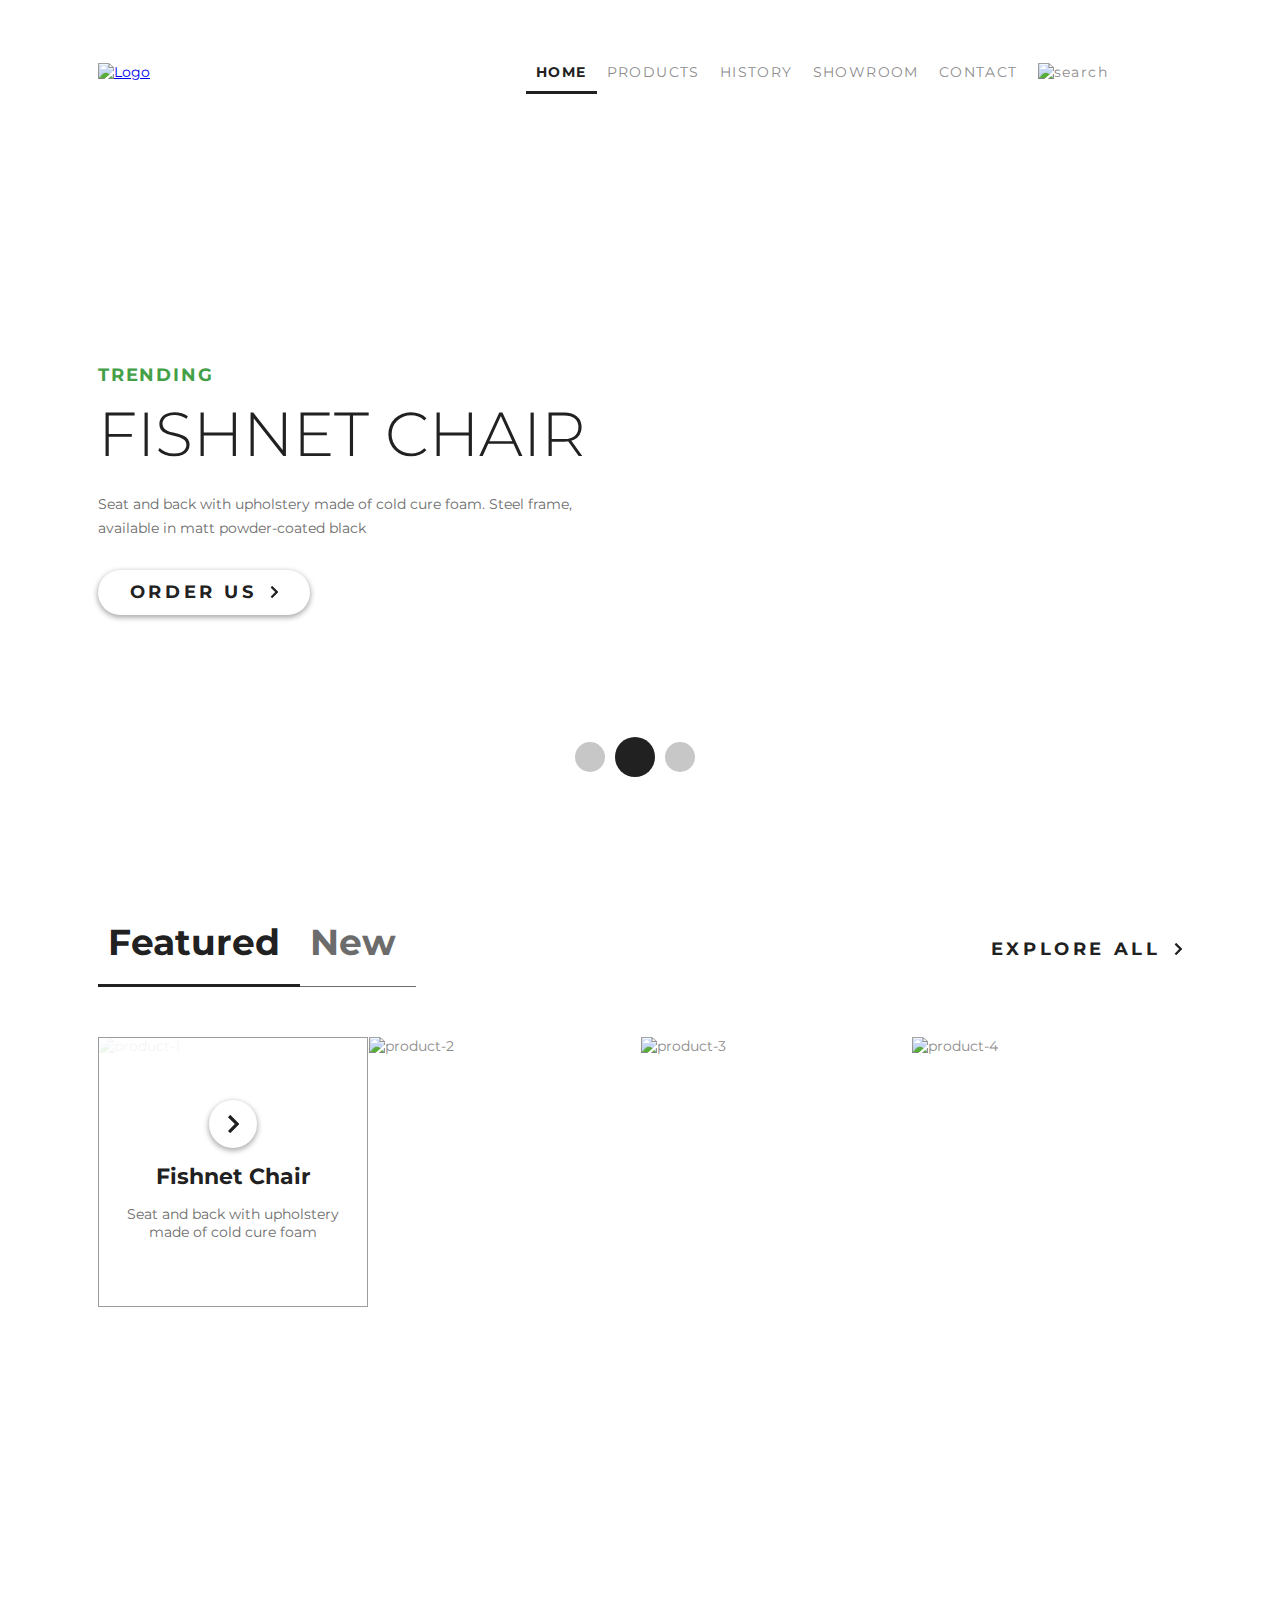
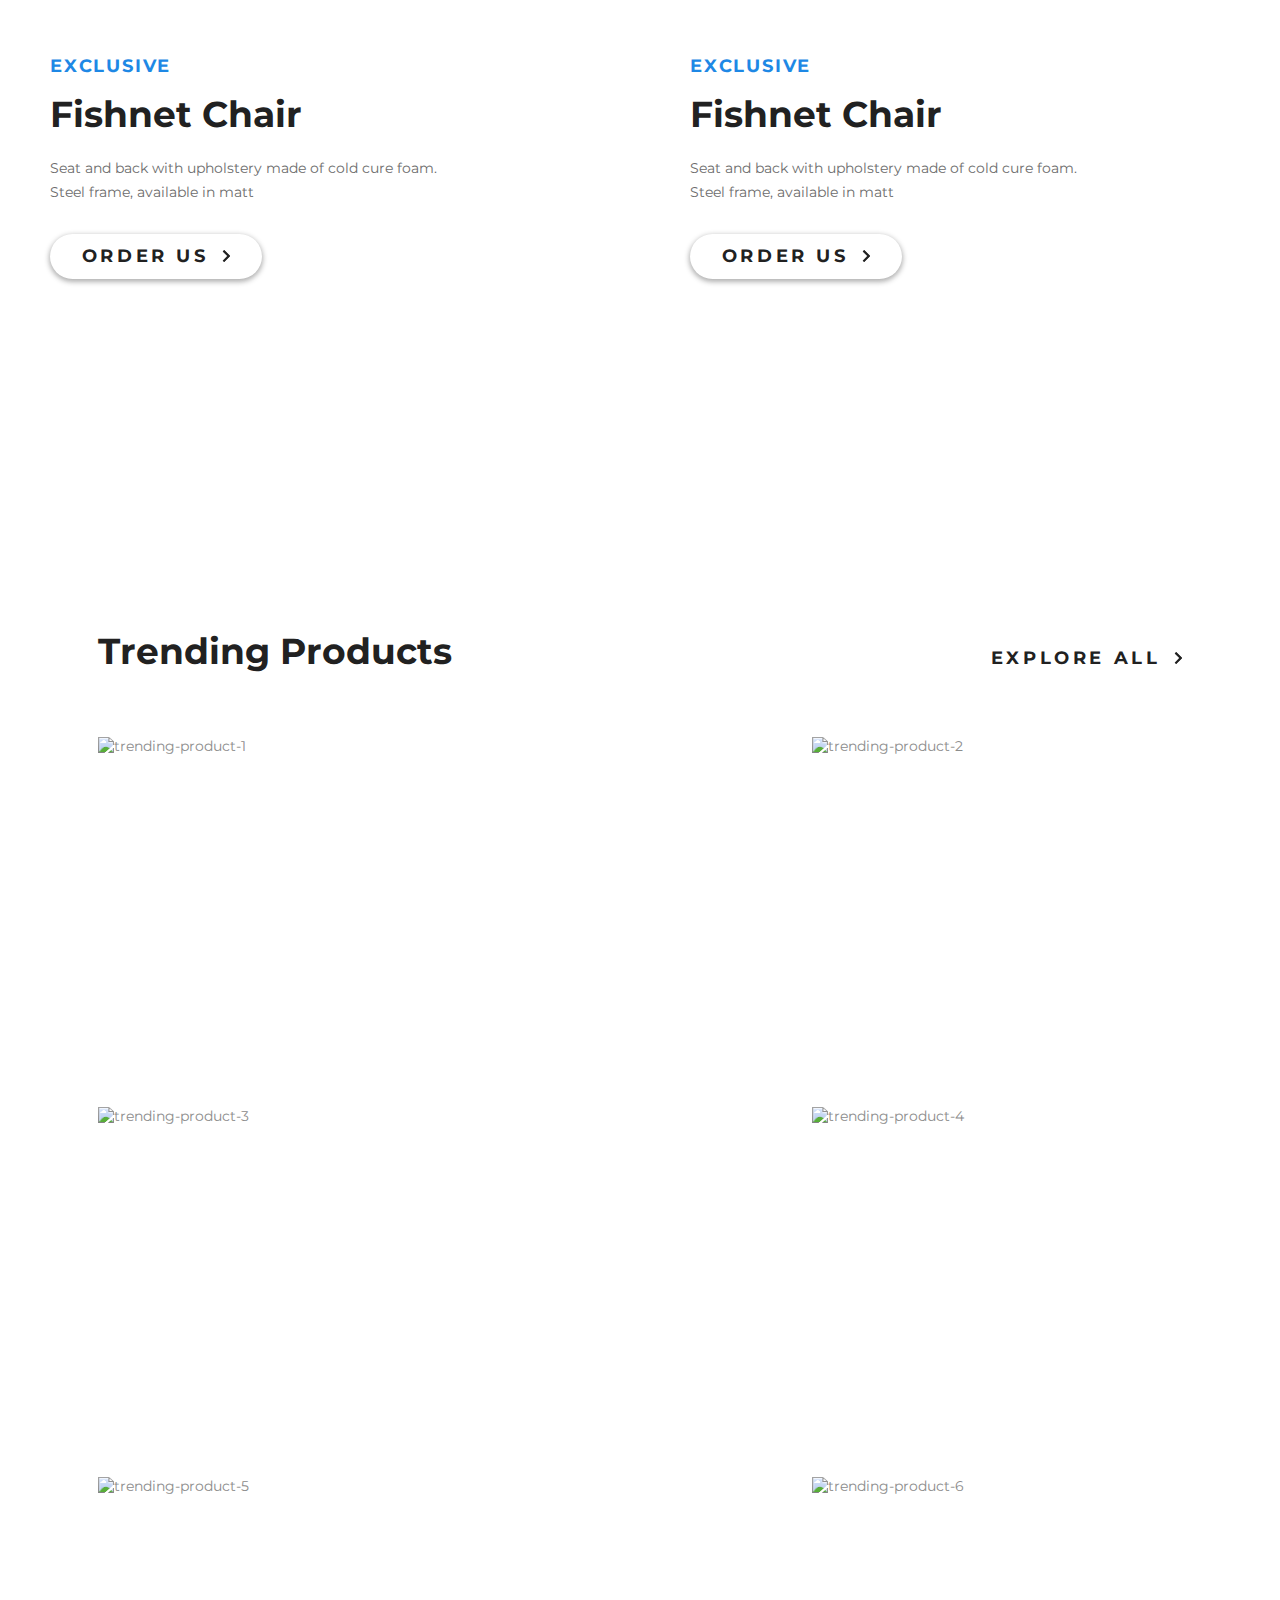
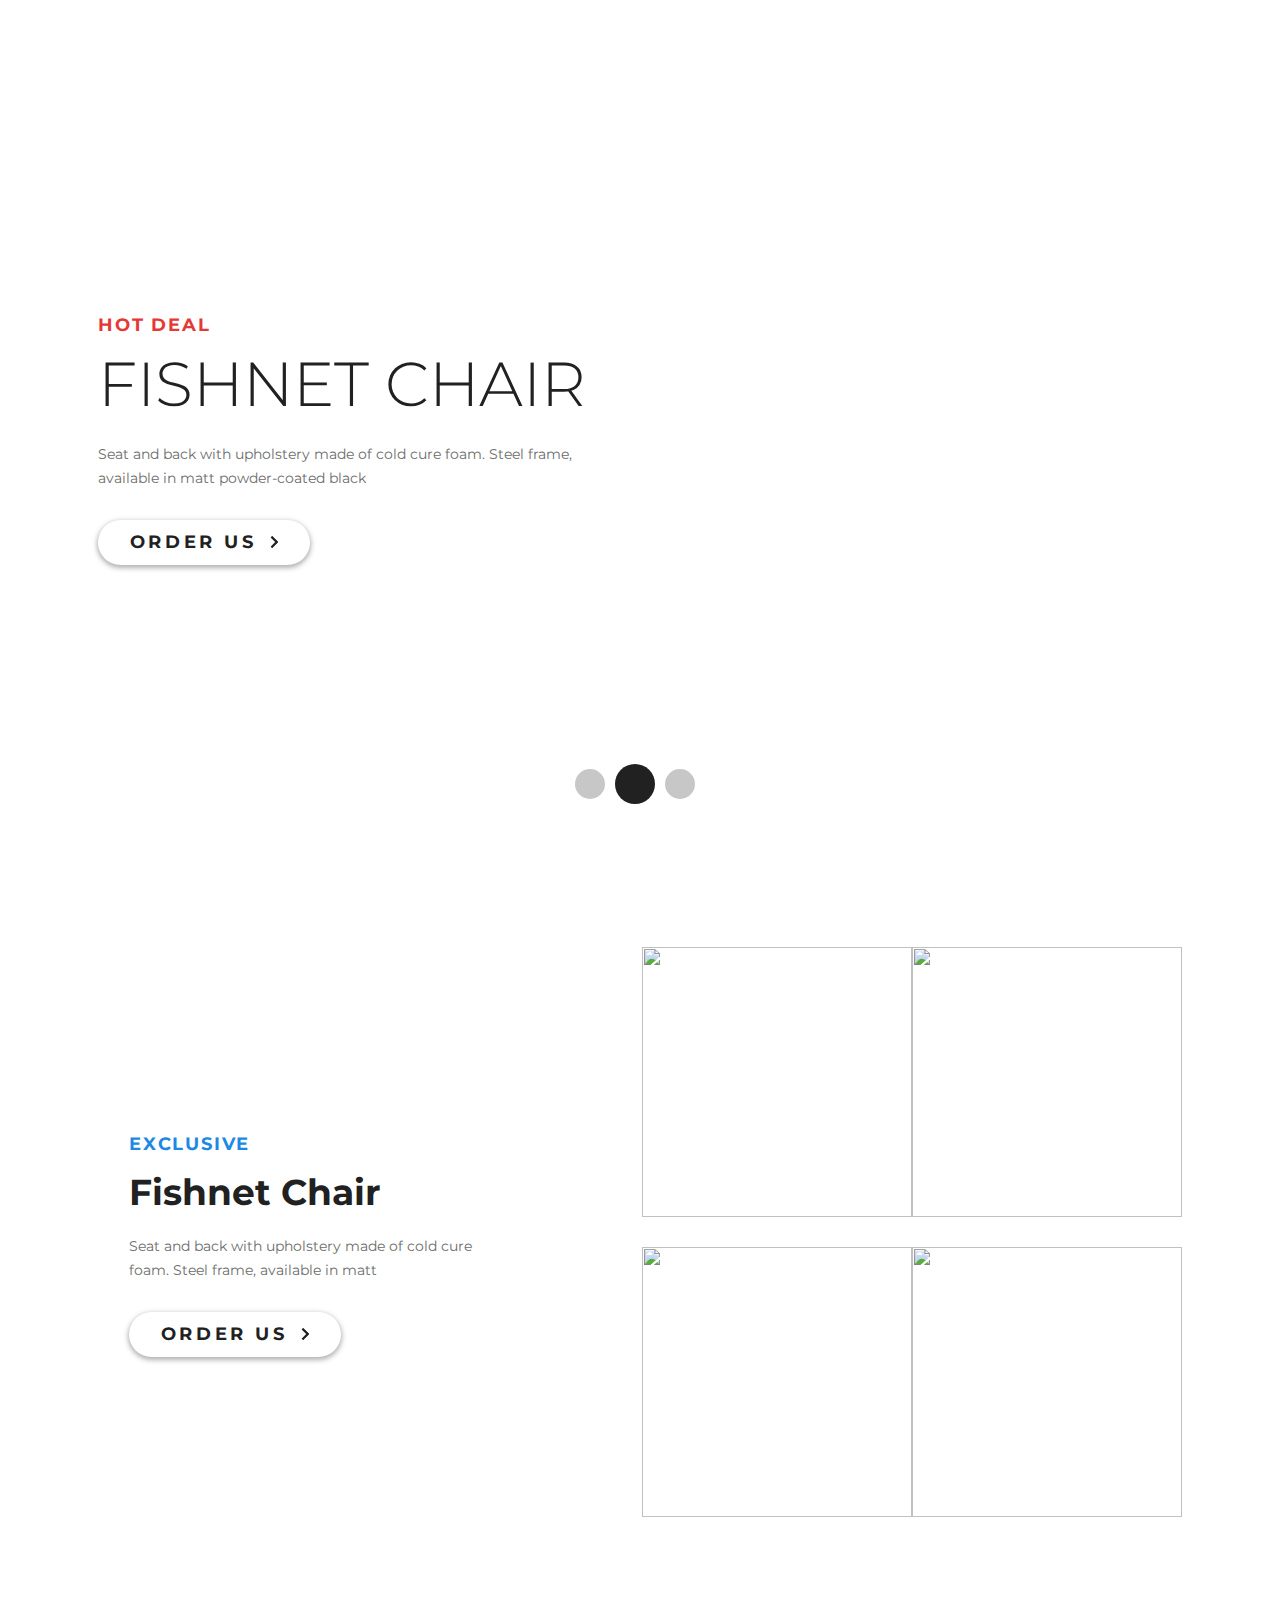
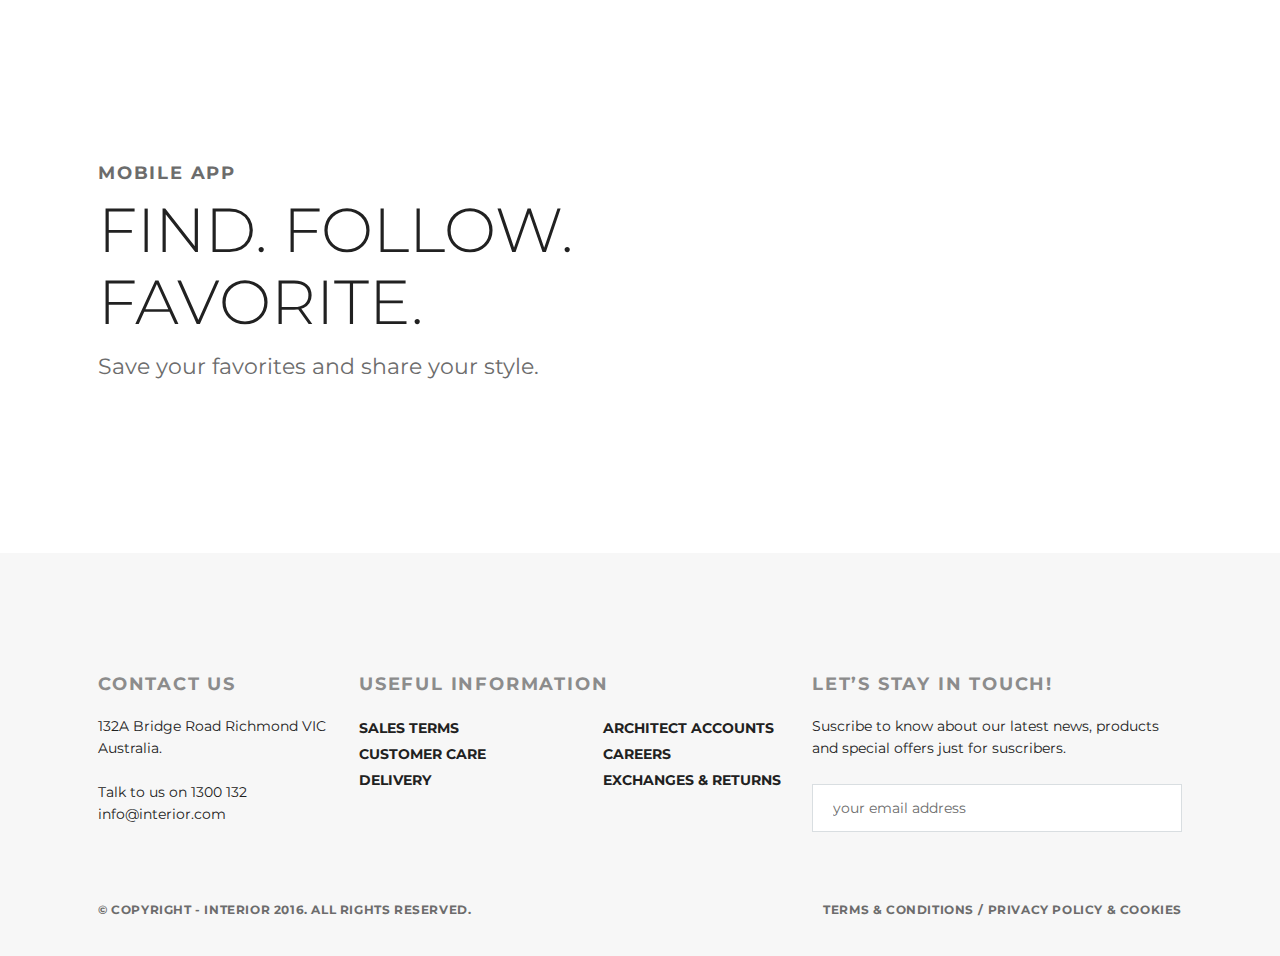
==== index.html @ c7d63d27 "Мелкие доработки" ====
<!DOCTYPE html>
<html lang="ru">
<head>
  <meta charset="UTF-8">
  <meta name="viewport" content="width=device-width, initial-scale=1.0">
  <meta http-equiv="X-UA-Compatible" content="ie=edge">
  <title>Interior — online store</title>
  <link href="https://fonts.googleapis.com/css?family=Montserrat:100,300,400,700&display=swap&subset=cyrillic" rel="stylesheet">
  <link rel="stylesheet" href="style.css">
</head>
<body>
   <div class="container">
     <div class="slider">
       <div class="header">
          <a href="/" class="header__logo-link">
            <img src="img/logo.svg" alt="Logo" class="header__logo">
          </a>
          <ul class="menu">
            <li class="menu__item"><a href="#" class="menu__link menu__link_active">HOME</a></li>
            <li class="menu__item"><a href="#" class="menu__link">PRODUCTS</a></li>
            <li class="menu__item"><a href="#" class="menu__link">HISTORY</a></li>
            <li class="menu__item"><a href="#" class="menu__link">SHOWROOM</a></li>
            <li class="menu__item"><a href="#" class="menu__link">CONTACT</a></li>
            <li class="menu__item"><a href="#" class="menu__link">
              <img src="img/search.svg" alt="search" class="menu__search">
            </a></li>  
          </ul>
       </div>

       <div class="slider-content">
        <p class="slider-content__text">TRENDING</p>
        <h1 class="slider-content__title">Fishnet Chair</h1>
        <p class="slider-content__description">Seat and back with upholstery made of cold cure foam. 
          Steel frame, available in matt powder-coated black</p>
        <a class="button">Order Us
          <svg xmlns="http://www.w3.org/2000/svg" width="8" height="12" viewBox="0 0 8 12" class="button__arrow">
            <g><g><path fill="#6c6c6c" d="M2.172 12.031l6-6-6-6-1.43 1.407L5.336 6.03.742 10.625z"/>
            <path fill="#212121" d="M2.172 12.031l6-6-6-6-1.43 1.407L5.336 6.03.742 10.625z"/></g></g>
          </svg>
        </a>
       </div>

       <ul class="pagination">
        <li class="pagination__item">
          <a href="#" class="pagination__link"></a></li><li class="pagination__item">
          <a href="#" class="pagination__link pagination__link_active"></a></li><li class="pagination__item">
          <a href="#" class="pagination__link"></a></li>
       </ul>
     </div>
   </div>

   <div class="container">
     <div class="featured">
      <div class="featured-links">
        <ul class="featured-links-tab">
          <li class="featured-links-tab__item featured-links-tab__item_active">Featured</li>
          <li class="featured-links-tab__item">New</li>
        </ul>
        <a href="#" class="explore-all">explore all
          <svg xmlns="http://www.w3.org/2000/svg" width="8" height="12" viewBox="0 0 8 12" class="button__arrow">
            <g><g><path fill="#6c6c6c" d="M2.172 12.031l6-6-6-6-1.43 1.407L5.336 6.03.742 10.625z"/>
            <path fill="#212121" d="M2.172 12.031l6-6-6-6-1.43 1.407L5.336 6.03.742 10.625z"/></g></g>
          </svg>
        </a>
      </div>
      <div class="featured-products">
        <div class="featured-product">
          <img src="img/featured/product-1.jpg" alt="product-1" class="featured-product__img">
          <div class="featured-product-info featured-product-info_active">
            <a href="#" class="featured-product__link">
              <svg xmlns="http://www.w3.org/2000/svg" width="12" height="20" viewBox="0 0 8 12" class="featured-product__arrow">
                <g><g><path fill="#6c6c6c" d="M2.172 12.031l6-6-6-6-1.43 1.407L5.336 6.03.742 10.625z"/>
                <path fill="#212121" d="M2.172 12.031l6-6-6-6-1.43 1.407L5.336 6.03.742 10.625z"/></g></g>
              </svg>
            </a>
            <p class="featured-product__title">Fishnet Chair</p>
            <p class="featured-product__description">Seat and back with upholstery made of cold cure foam</p>
          </div>
        </div>
        <div class="featured-product">
          <img src="img/featured/product-2.jpg" alt="product-2" class="featured-product__img">
          <div class="featured-product-info">
            <a href="#" class="featured-product__link">
              <svg xmlns="http://www.w3.org/2000/svg" width="12" height="20" viewBox="0 0 8 12" class="featured-product__arrow">
                <g><g><path fill="#6c6c6c" d="M2.172 12.031l6-6-6-6-1.43 1.407L5.336 6.03.742 10.625z"/>
                <path fill="#212121" d="M2.172 12.031l6-6-6-6-1.43 1.407L5.336 6.03.742 10.625z"/></g></g>
              </svg>
            </a>
            <p class="featured-product__title">Fishnet Chair</p>
            <p class="featured-product__description">Seat and back with upholstery made of cold cure foam</p>
          </div>
        </div>
        <div class="featured-product">
          <img src="img/featured/product-3.jpg" alt="product-3" class="featured-product__img">
          <div class="featured-product-info">
            <a href="#" class="featured-product__link">
              <svg xmlns="http://www.w3.org/2000/svg" width="12" height="20" viewBox="0 0 8 12" class="featured-product__arrow">
                <g><g><path fill="#6c6c6c" d="M2.172 12.031l6-6-6-6-1.43 1.407L5.336 6.03.742 10.625z"/>
                <path fill="#212121" d="M2.172 12.031l6-6-6-6-1.43 1.407L5.336 6.03.742 10.625z"/></g></g>
              </svg>
            </a>
            <p class="featured-product__title">Fishnet Chair</p>
            <p class="featured-product__description">Seat and back with upholstery made of cold cure foam</p>
          </div>
        </div>
        <div class="featured-product">
          <img src="img/featured/product-4.jpg" alt="product-4" class="featured-product__img">
          <div class="featured-product-info">
            <a href="#" class="featured-product__link">
              <svg xmlns="http://www.w3.org/2000/svg" width="12" height="20" viewBox="0 0 8 12" class="featured-product__arrow">
                <g><g><path fill="#6c6c6c" d="M2.172 12.031l6-6-6-6-1.43 1.407L5.336 6.03.742 10.625z"/>
                <path fill="#212121" d="M2.172 12.031l6-6-6-6-1.43 1.407L5.336 6.03.742 10.625z"/></g></g>
              </svg>
            </a>
            <p class="featured-product__title">Fishnet Chair</p>
            <p class="featured-product__description">Seat and back with upholstery made of cold cure foam</p>
          </div>
        </div>
      </div>
     </div>
   </div>

   <div class="container">
     <div class="exclusive-two">
       <div class="exclusive">
        <p class="exclusive__text">exclusive</p>
        <p class="exclusive__title">Fishnet Chair</p>
        <p class="exclusive__description">
          Seat and back with upholstery made of cold cure foam. 
          Steel frame, available in matt
        </p>
        <a class="button">Order Us
          <svg xmlns="http://www.w3.org/2000/svg" width="8" height="12" viewBox="0 0 8 12" class="button__arrow">
            <g><g><path fill="#6c6c6c" d="M2.172 12.031l6-6-6-6-1.43 1.407L5.336 6.03.742 10.625z"/>
            <path fill="#212121" d="M2.172 12.031l6-6-6-6-1.43 1.407L5.336 6.03.742 10.625z"/></g></g>
          </svg>
        </a>
       </div>
       <div class="exclusive exclusive-2">
        <p class="exclusive__text">exclusive</p>
        <p class="exclusive__title">Fishnet Chair</p>
        <p class="exclusive__description">
          Seat and back with upholstery made of cold cure foam. 
          Steel frame, available in matt
        </p>
        <a class="button">Order Us
          <svg xmlns="http://www.w3.org/2000/svg" width="8" height="12" viewBox="0 0 8 12" class="button__arrow">
            <g><g><path fill="#6c6c6c" d="M2.172 12.031l6-6-6-6-1.43 1.407L5.336 6.03.742 10.625z"/>
            <path fill="#212121" d="M2.172 12.031l6-6-6-6-1.43 1.407L5.336 6.03.742 10.625z"/></g></g>
          </svg>
        </a>
       </div>
     </div>
   </div>

   <div class="container">
     <div class="trending">
      <div class="featured-links trending-links">
        <p class="trending-links__title">Trending Products</p>
        <a href="#" class="explore-all">explore all
          <svg xmlns="http://www.w3.org/2000/svg" width="8" height="12" viewBox="0 0 8 12" class="button__arrow">
            <g><g><path fill="#6c6c6c" d="M2.172 12.031l6-6-6-6-1.43 1.407L5.336 6.03.742 10.625z"/>
            <path fill="#212121" d="M2.172 12.031l6-6-6-6-1.43 1.407L5.336 6.03.742 10.625z"/></g></g>
          </svg>
        </a>
      </div>
      <div class="trending-images">
        <img src="img/trending/product-1.jpg" alt="trending-product-1" class="trending__img">
        <img src="img/trending/product-2.jpg" alt="trending-product-2" class="trending__img">
        <img src="img/trending/product-3.jpg" alt="trending-product-3" class="trending__img">
        <img src="img/trending/product-4.jpg" alt="trending-product-4" class="trending__img">
        <img src="img/trending/product-5.jpg" alt="trending-product-5" class="trending__img">
        <img src="img/trending/product-6.jpg" alt="trending-product-6" class="trending__img">
      </div>
     </div>
   </div>

   <div class="container">
    <div class="slider slider-hot-deal">
      <div class="slider-content">
       <p class="slider-content__text slider-content__text_red">HOT DEAL</p>
       <h1 class="slider-content__title">Fishnet Chair</h1>
       <p class="slider-content__description">Seat and back with upholstery made of cold cure foam. 
         Steel frame, available in matt powder-coated black</p>
       <a class="button">Order Us
         <svg xmlns="http://www.w3.org/2000/svg" width="8" height="12" viewBox="0 0 8 12" class="button__arrow">
           <g><g><path fill="#6c6c6c" d="M2.172 12.031l6-6-6-6-1.43 1.407L5.336 6.03.742 10.625z"/>
           <path fill="#212121" d="M2.172 12.031l6-6-6-6-1.43 1.407L5.336 6.03.742 10.625z"/></g></g>
         </svg>
       </a>
      </div>

      <ul class="pagination">
       <li class="pagination__item">
         <a href="#" class="pagination__link"></a></li><li class="pagination__item">
         <a href="#" class="pagination__link pagination__link_active"></a></li><li class="pagination__item">
         <a href="#" class="pagination__link"></a></li>
      </ul>
    </div>
  </div>

  <div class="container">
    <div class="exclusive-block">
      <div class="exclusive exclusive_bg-img">
        <p class="exclusive__text">exclusive</p>
        <p class="exclusive__title">Fishnet Chair</p>
        <p class="exclusive__description exclusive-block__description">
          Seat and back with upholstery made of cold cure foam. 
          Steel frame, available in matt
        </p>
        <a class="button">Order Us
          <svg xmlns="http://www.w3.org/2000/svg" width="8" height="12" viewBox="0 0 8 12" class="button__arrow">
            <g><g><path fill="#6c6c6c" d="M2.172 12.031l6-6-6-6-1.43 1.407L5.336 6.03.742 10.625z"/>
            <path fill="#212121" d="M2.172 12.031l6-6-6-6-1.43 1.407L5.336 6.03.742 10.625z"/></g></g>
          </svg>
        </a>
       </div>

       <div class="exclusive-images">
         <img src="img/exclusive/product-2-sm.jpg" alt="" class="exclusive-images__img">
         <img src="img/exclusive/product-3-sm.jpg" alt="" class="exclusive-images__img">
         <img src="img/exclusive/product-4-sm.jpg" alt="" class="exclusive-images__img">
         <img src="img/exclusive/product-5-sm.jpg" alt="" class="exclusive-images__img">
       </div>
    </div>
  </div>

  <div class="container">
    <div class="mobail-app">
      <p class="mobail-app__text">mobile app</p>
      <p class="mobail-app__title">Find. Follow. Favorite.</p>
      <p class="mobail-app__description">Save your favorites and share your style.</p>
      <div class="mobail-app-images">
        <a href="" class="mobail-app__link">
          <img src="img/app-store.png" alt="" class="mobail-app-images__img">
        </a>
        <a href="" class="mobail-app__link">
          <img src="img/google-play.png" alt="" class="mobail-app-images__img">
        </a>
      </div>
    </div>
  </div>

  <div class="container">
    <footer class="footer">
      <div class="footer-contact">
        <p class="footer__title">Contact Us</p>
        <p class="footer__text">
          132A Bridge Road Richmond VIC Australia.<br><br>
          Talk to us on 1300 132 info@interior.com
        </p>
      </div>
      <div class="footer-info">
        <p class="footer__title">Useful Information</p>
        <div class="footer-links">
          <ul class="footer-links-list">
            <li class="footer-links__item">
              <a href="#" class="footer-links_link">Sales terms</a>
            </li>
            <li class="footer-links__item">
              <a href="#" class="footer-links_link">Customer care</a>
            </li>
            <li class="footer-links__item">
              <a href="#" class="footer-links_link">Delivery</a>
            </li>
          </ul>
          <ul class="footer-links-list">
            <li class="footer-links__item">
              <a href="#" class="footer-links_link">Architect accounts</a>
            </li>
            <li class="footer-links__item">
              <a href="#" class="footer-links_link">Careers</a>
            </li>
            <li class="footer-links__item">
              <a href="#" class="footer-links_link">Exchanges & returns</a>
            </li>
          </ul>
        </div>
      </div>
      <div class="footer-subscribe">
        <p class="footer__title">Let’s Stay in Touch!</p>
        <p class="footer__text footer-subscribe__text">
          Suscribe to know about our latest news, products and special offers just for suscribers.
        </p>
        <label for="email" class="footer-email">
          <input type="email" name="email" id="email" placeholder="your email address" class="footer-email__input">
          <button aria-label="Подписаться на рассылку" class="footer-email__btn"></button>
        </label>
      </div>
      <div class="footer-copyright">
        <p class="footer-copyright__text">© Copyright - INTERIOR 2016. All Rights Reserved.</p>
        <ul class="footer-copyright-list">
          <li class="footer-copyright__item">
            <a href="#" class="footer-copyright__link footer-copyright__link-fb"></a>
          </li><li class="footer-copyright__item">
            <a href="#" class="footer-copyright__link footer-copyright__link-tw"></a>
          </li><li class="footer-copyright__item">
            <a href="#" class="footer-copyright__link footer-copyright__link-gp"></a>
          </li><li class="footer-copyright__item">
            <a href="#" class="footer-copyright__link footer-copyright__link-pt"></a>
          </li>
        </ul>
        <ul class="footer-copyright-text-links">
          <li class="footer-copyright-text-links__item">
            <a href="" class="footer-copyright-text-links__link">Terms & Conditions</a>
          </li>
          <li class="footer-copyright-text-links__item">
            <a href="" class="footer-copyright-text-links__link">Privacy policy & Cookies</a>
          </li> 
        </ul>
      </div>
    </footer>
  </div>

</body>
</html>
---- style.css ----
* {
  margin: 0;
  padding: 0;
  box-sizing: border-box;
}

body {
  font-family: Montserrat, sans-serif;
  font-size: 14px;
  color: #8c8c8c;
}

.container {
  max-width: 1366px;
  margin: 0 auto;
}

.slider {
  position: relative;
  height: 800px;
  padding: 63px 162px 19px 98px;
  background: url('img/slider-img.jpg') no-repeat;
}

.header {
  display: flex;
  justify-content: space-between;
  margin-bottom: 283px;
}

.menu {
  display: flex;
  list-style-type: none;
}

.menu__link {
  text-decoration: none;
  color: #8c8c8c;
  padding: 10px;
  letter-spacing: 1.4px;
}

.menu__link:hover {
  color: #212121;
}

.menu__link_active {
  color: #212121;
  font-weight: 700;
  border-bottom: 3px solid #212121;
}

.slider-content__text {
  font-size: 18px;
  color: #43a047;
  font-weight: 700;
  letter-spacing: 1.8px;
  margin-bottom: 10px;
}

.slider-content__title {
  font-size: 62px;
  text-transform: uppercase;
  font-weight: 300;
  color: #212121;
  margin-bottom: 20px;
}

.slider-content__description {
  color: #6c6c6c;
  max-width: 485px;
  margin-bottom: 30px;
  line-height: 24px;
}

.button {
  width: 212px;
  height: 45px;
  display: inline-block;
  background-color: #fff;
  box-shadow: 0 2px 5px 1px rgba(33, 33, 33, 0.35);
  border-radius: 23px;
  font-size: 18px;
  font-weight: 700;
  color: #212121;
  text-transform: uppercase;
  letter-spacing: 3.6px;
  line-height: 45px;
  text-align: center;
}

.button:hover {
  cursor: pointer;
  box-shadow: 0 0 5px 1px rgba(33, 33, 33, 0.35);
}

.button__arrow {
  padding-left: 5px;
  box-sizing: content-box;
}

.pagination {
  position: absolute;
  bottom: 19px;
  left: 0;
  text-align: center;
  width: 100%;
  list-style-type: none;
}

.pagination__item {
  display: inline-block;
  margin-right: 10px;
}

.pagination__link {
  width: 30px;
  height: 30px;
  border-radius: 50%;
  background-color: #c7c7c7;
  margin-bottom: 5px;
  display: inline-block;
}

.pagination__link:hover {
  background-color: #212121; 
}

.pagination__link_active {
  width: 40px;
  height: 40px;
  background-color: #212121;
  margin-bottom: 0;
}

.featured {
  padding: 120px 98px;
}

.featured-links {
  display: flex;
  justify-content: space-between;
  align-items: baseline;
  margin-bottom: 50px;
}

.featured-links-tab {
  list-style-type: none;
  display: flex;
}

.featured-links-tab__item {
  font-size: 36px;
  color: #6c6c6c;
  font-weight: 700;
  border-bottom: 1px solid #6c6c6c;
  padding: 0 20px 20px 10px;
}

.featured-links-tab__item:hover {
  cursor: pointer;
}

.featured-links-tab__item_active {
  color: #212121;
  border-bottom: 3px solid #212121;
}

.explore-all {
  text-decoration: none;
  font-size: 18px;
  font-weight: 700;
  text-transform: uppercase;
  color: #212121;
  letter-spacing: 3.6px;
}

.featured-products {
  display: flex;
  justify-content: space-between;
}

.featured-product {
  width: 270px;
  height: 270px;
  position: relative;
}

.featured-product-info {
  position: absolute;
  top: 0;
  left: 0;
  display: none;
  width: 100%;
  height: 100%;
  background-color: rgba(255, 255, 255, 0.9);
  border: 1px solid #9c9c9c;
  text-align: center;
  padding: 62px 25px 0;
}

.featured-product-info_active {
  display: block;
}

.featured-product:hover .featured-product-info {
  display: block;
}

.featured-product__link {
  width: 48px;
  height: 48px;
  background-color: #fff;
  border-radius: 50%;
  box-shadow: 0 2px 5px 1px rgba(33, 33, 33, 0.35);
  display: flex;
  justify-content: center;
  align-items: center;
  margin: 0 auto 15px;
}

.featured-product__title {
  font-size: 22px;
  color: #212121;
  font-weight: 700;
  margin-bottom: 15px;
}

.featured-product__description {
  color: #6c6c6c;
}

.exclusive-two {
  display: flex;
}

.exclusive {
  width: 50%;
  height: 683px;
  padding: 228px 0 0 50px;
  background: url('img/exclusive-two/promo-img1.jpg');
}

.exclusive-2 {
  background: url('img/exclusive-two/promo-img.jpg');
}

.exclusive__text {
  font-size: 18px;
  font-weight: 700;
  color: #1e88e5;
  text-transform: uppercase;
  letter-spacing: 1.8px;
  margin-bottom: 15px;
}

.exclusive__title {
  font-size: 36px;
  font-weight: 700;
  color: #212121;
  margin-bottom: 20px;
}

.exclusive__description {
  color: #6c6c6c;
  line-height: 24px;
  width: 392px;
  margin-bottom: 30px;
}

.trending {
  padding: 119px 98px 120px;
}

.trending-links {
  margin-bottom: 64px;
}

.trending-links__title {
  font-size: 36px;
  font-weight: 700;
  color: #212121;
}

.trending-images {
  display: flex;
  flex-wrap: wrap;
  justify-content: space-between;
  align-content: space-between;
  height: 770px;
}

.trending__img {
  width: 370px;
  height: 370px;
}

.slider-hot-deal {
  background: url('img/slider-hot-deal.jpg') no-repeat;
  padding-top: 287px; 
}

.slider-content__text_red {
  color: #e53935;
}

.exclusive-block {
  display: flex;
  justify-content: space-between;
  padding: 120px 98px;
}

.exclusive-block__description {
  width: 350px;
}

.exclusive_bg-img {
  width: 570px;
  height: 570px;
  padding: 186px 31px 0;
  background: url('img/exclusive/product-1-lg.jpg') no-repeat;
}

.exclusive-images {
  width: 570px;
  display: flex;
  flex-wrap: wrap;
  justify-content: space-between;
  align-content: space-between;
}

.exclusive-images__img {
  width: 270px;
  height: 270px;
}

.mobail-app {
  height: 516px;
  padding: 125px 98px 120px;
  background: url('img/back-img.jpg') no-repeat;
}

.mobail-app__text {
  font-size: 18px;
  font-weight: 700;
  text-transform: uppercase;
  letter-spacing: 1.8px;
  color: #6c6c6c;
  margin-bottom: 10px;
}

.mobail-app__title {
  width: 480px;
  font-size: 62px;
  font-weight: 300;
  color: #212121;
  text-transform: uppercase;
  line-height: 72px;
  margin-bottom: 15px;
}

.mobail-app__description {
  font-size: 22px;
  color: #6c6c6c;
  margin-bottom: 30px;
}

.mobail-app-images {
  width: 280px;
  display: flex;
  justify-content: space-between;
}

.footer {
  display: flex;
  flex-wrap: wrap;
  justify-content: space-between;
  padding: 120px 98px 30px;
  background-color: #f7f7f7;
}

.footer__title {
  font-size: 18px;
  font-weight: 700;
  text-transform: uppercase;
  letter-spacing: 1.8px;
  margin-bottom: 20px;
}

.footer__text {
  width: 230px;
  color: #212121;
  line-height: 22px;
}

.footer-info {
  width: 422px;
}

.footer-links {
  display: flex;
  justify-content: space-between;
}

.footer-links-list {
  list-style-type: none;
}

.footer-links_link {
  text-decoration: none;
  font-weight: 700;
  color: #212121;
  line-height: 26px;
  text-transform: uppercase;
}

.footer-subscribe {
  width: 370px;
}

.footer-subscribe__text {
  width: 100%;
  margin-bottom: 25px;
}

.footer-email {
  position: relative;
  display: block;
}

.footer-email__input {
  width: 100%;
  height: 48px;
  padding-left: 20px;
  border: 1px solid #d9dee1;
  background-color: #ffffff;
}

.footer-email__input, 
.footer-email__input::placeholder {
  font-family: Montserrat, sans-serif;
  font-size: 14px;
  color: #6c6c6c;
}

.footer-email__btn {
  position: absolute;
  top: 2px;
  right: 2px;
  background: url('img/email-icon.png') #ffffff center center no-repeat;
  width: 44px;
  height: 44px;
  background-size: 21px 17px;
  border: none;
}

.footer-email__btn:hover {
  cursor: pointer;
}

.footer-copyright {
  display: flex;
  justify-content: space-between;
  align-items: center;
  width: 100%;
  margin-top: 60px;
}

.footer-copyright__text {
  font-size: 12px;
  font-weight: 700;
  text-transform: uppercase;
  letter-spacing: 0.6px;
  color: #6c6c6c;
}

.footer-copyright-list,
.footer-copyright-text-links {
  list-style-type: none;
}

.footer-copyright__item {
  display: inline-block;
  margin-right: 5px;
}

.footer-copyright__link {
  width: 30px;
  height: 30px;
  display: inline-block;
}

.footer-copyright__link-fb {
  background: url('img/social-links.png') left center no-repeat;
}

.footer-copyright__link-tw {
  background: url('img/social-links.png') -34px center no-repeat;
}

.footer-copyright__link-gp {
  background: url('img/social-links.png') -67px center no-repeat;
}

.footer-copyright__link-pt {
  background: url('img/social-links.png') -101px center no-repeat;
}

.footer-copyright-text-links__item {
  display: inline-block;
}

.footer-copyright-text-links__item:nth-child(n+2):before {
  content: '/';
}

.footer-copyright-text-links__link,
.footer-copyright-text-links__item:nth-child(n+2):before {
  text-decoration: none;
  font-size: 12px;
  font-weight: 700;
  text-transform: uppercase;
  letter-spacing: 0.6px;
  color: #6c6c6c;
}
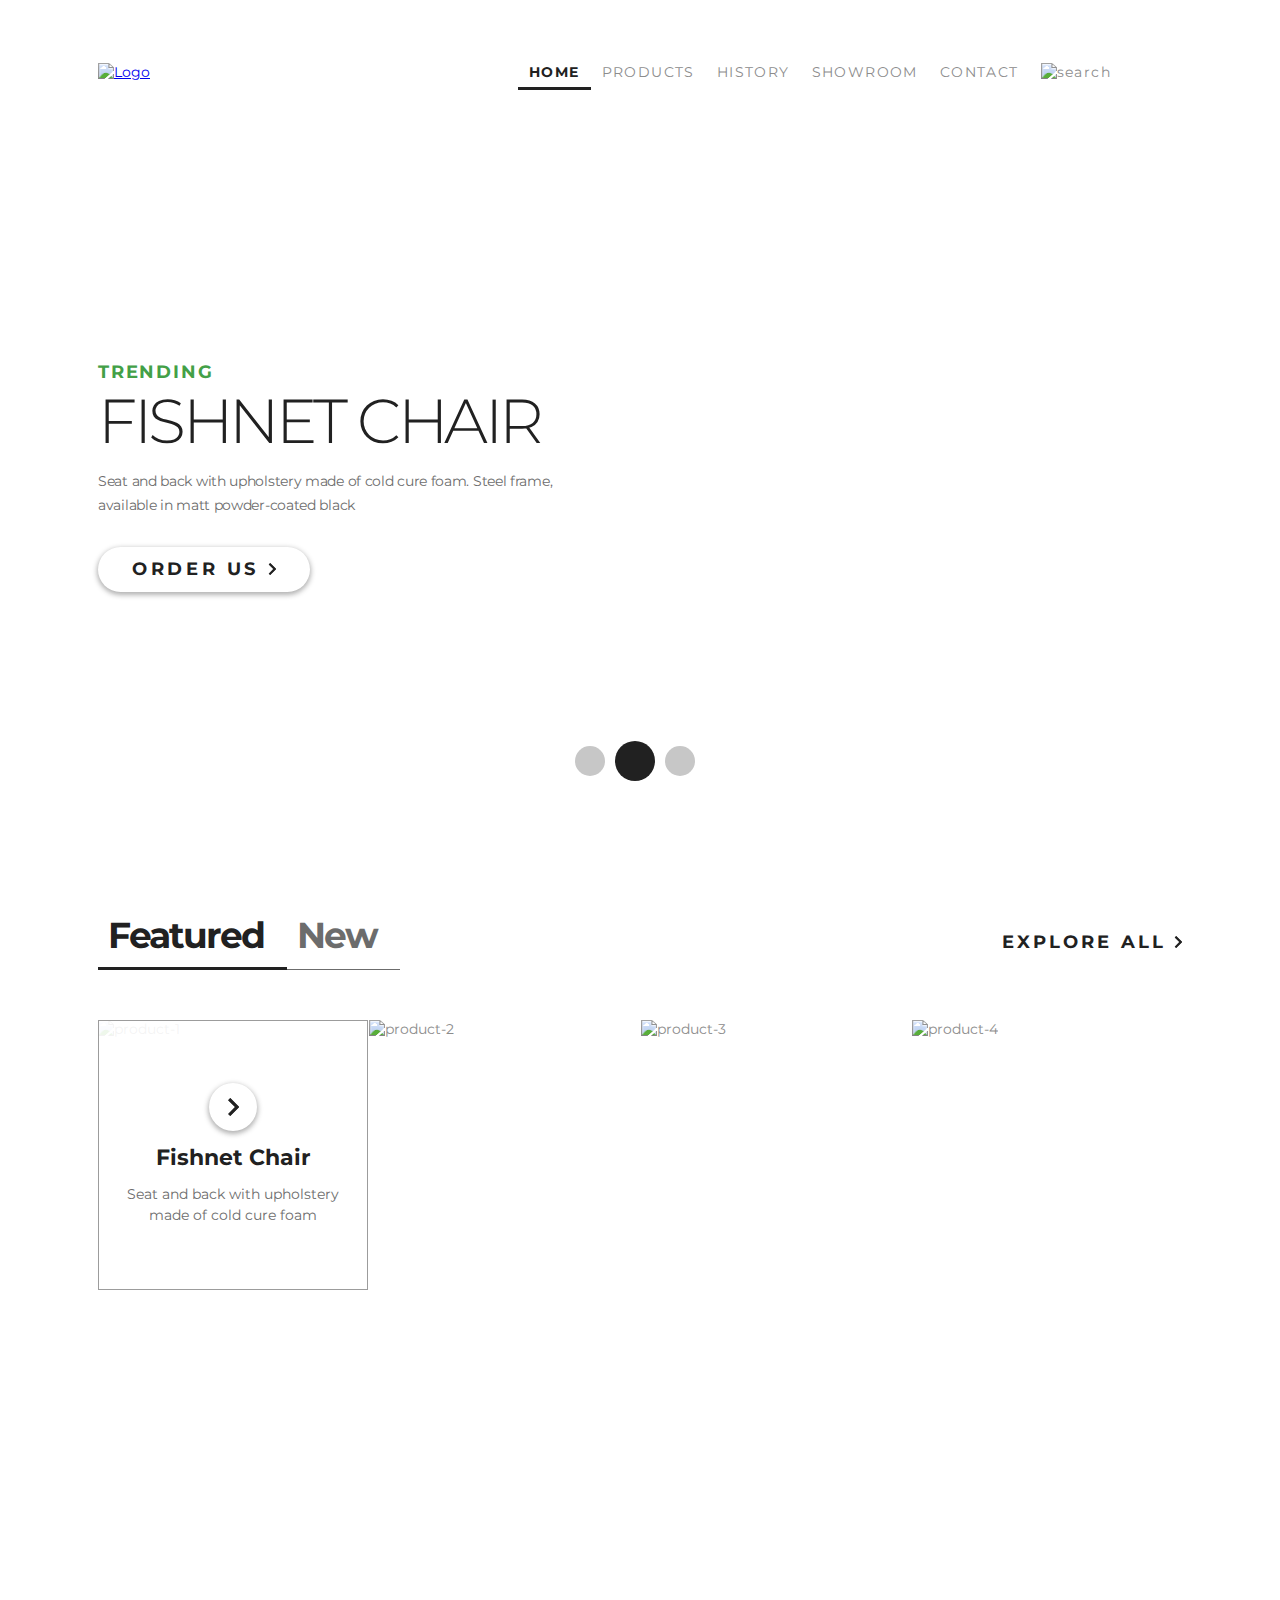
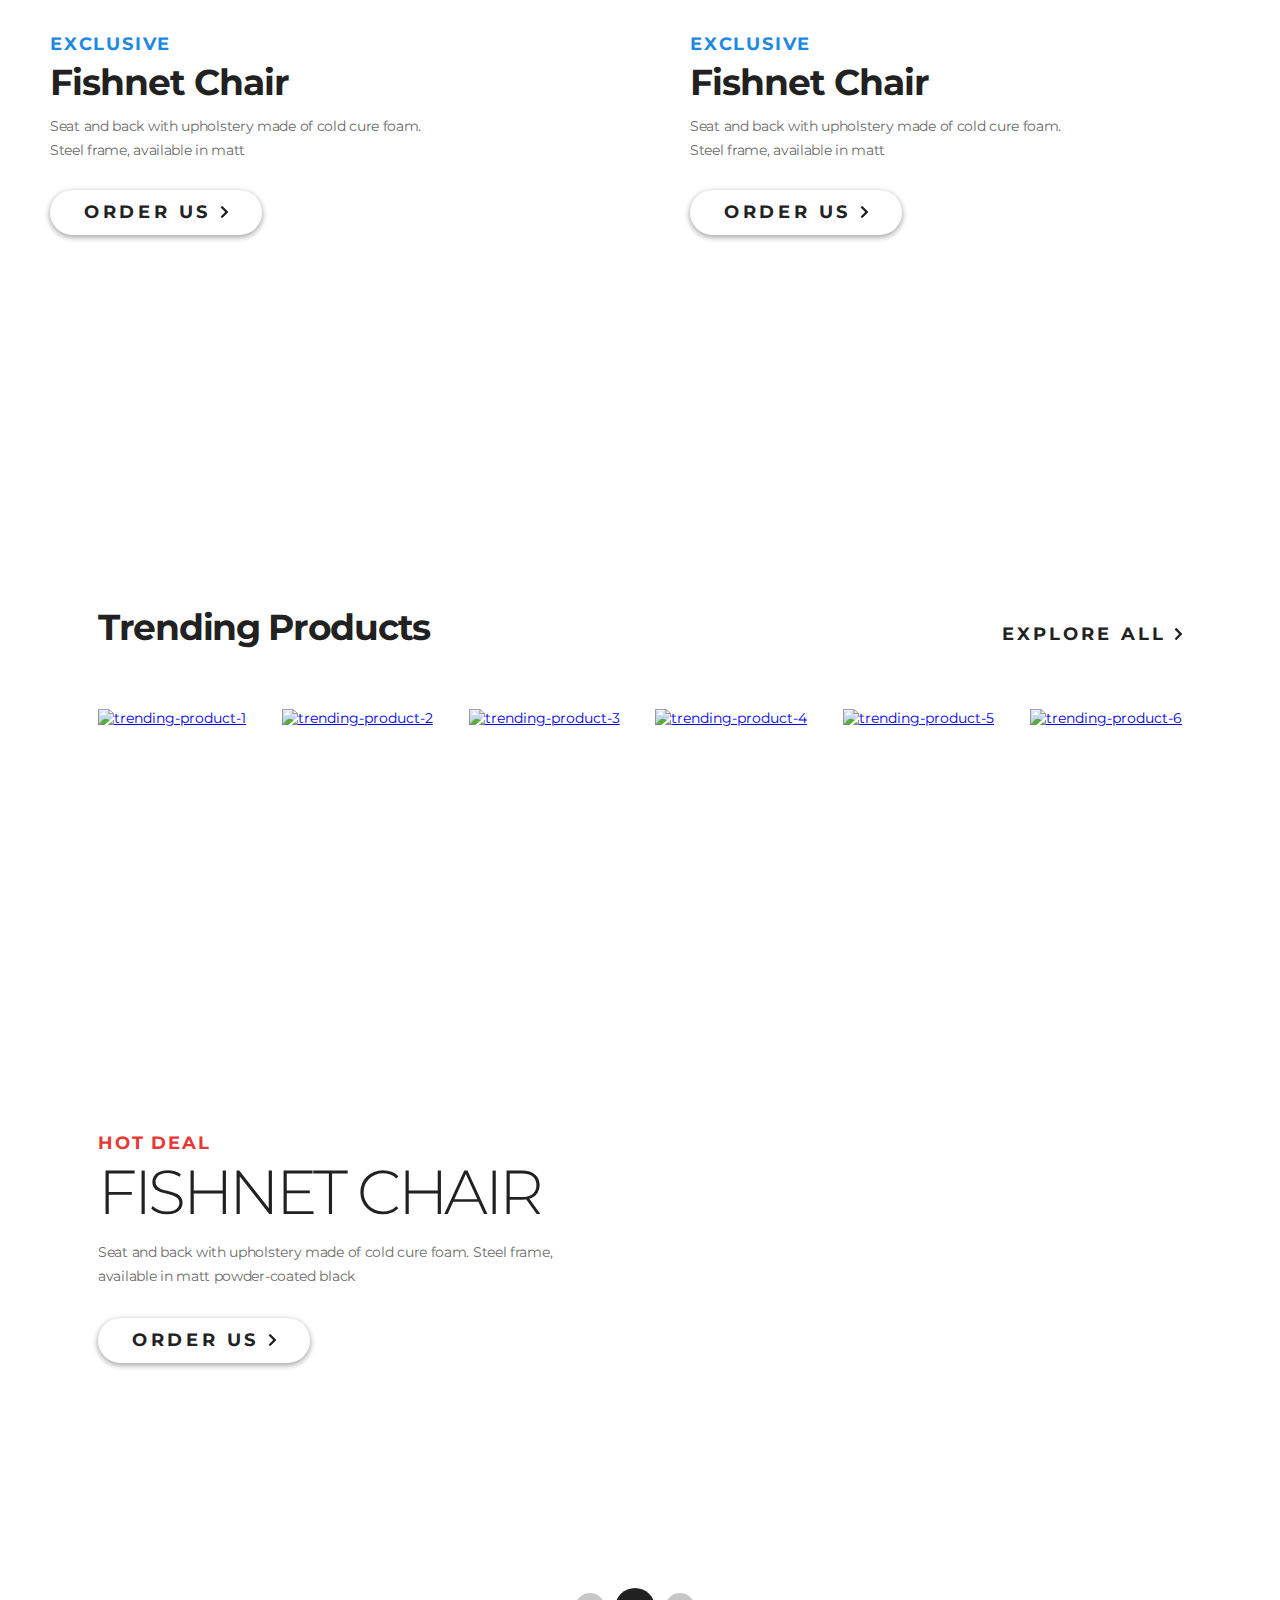
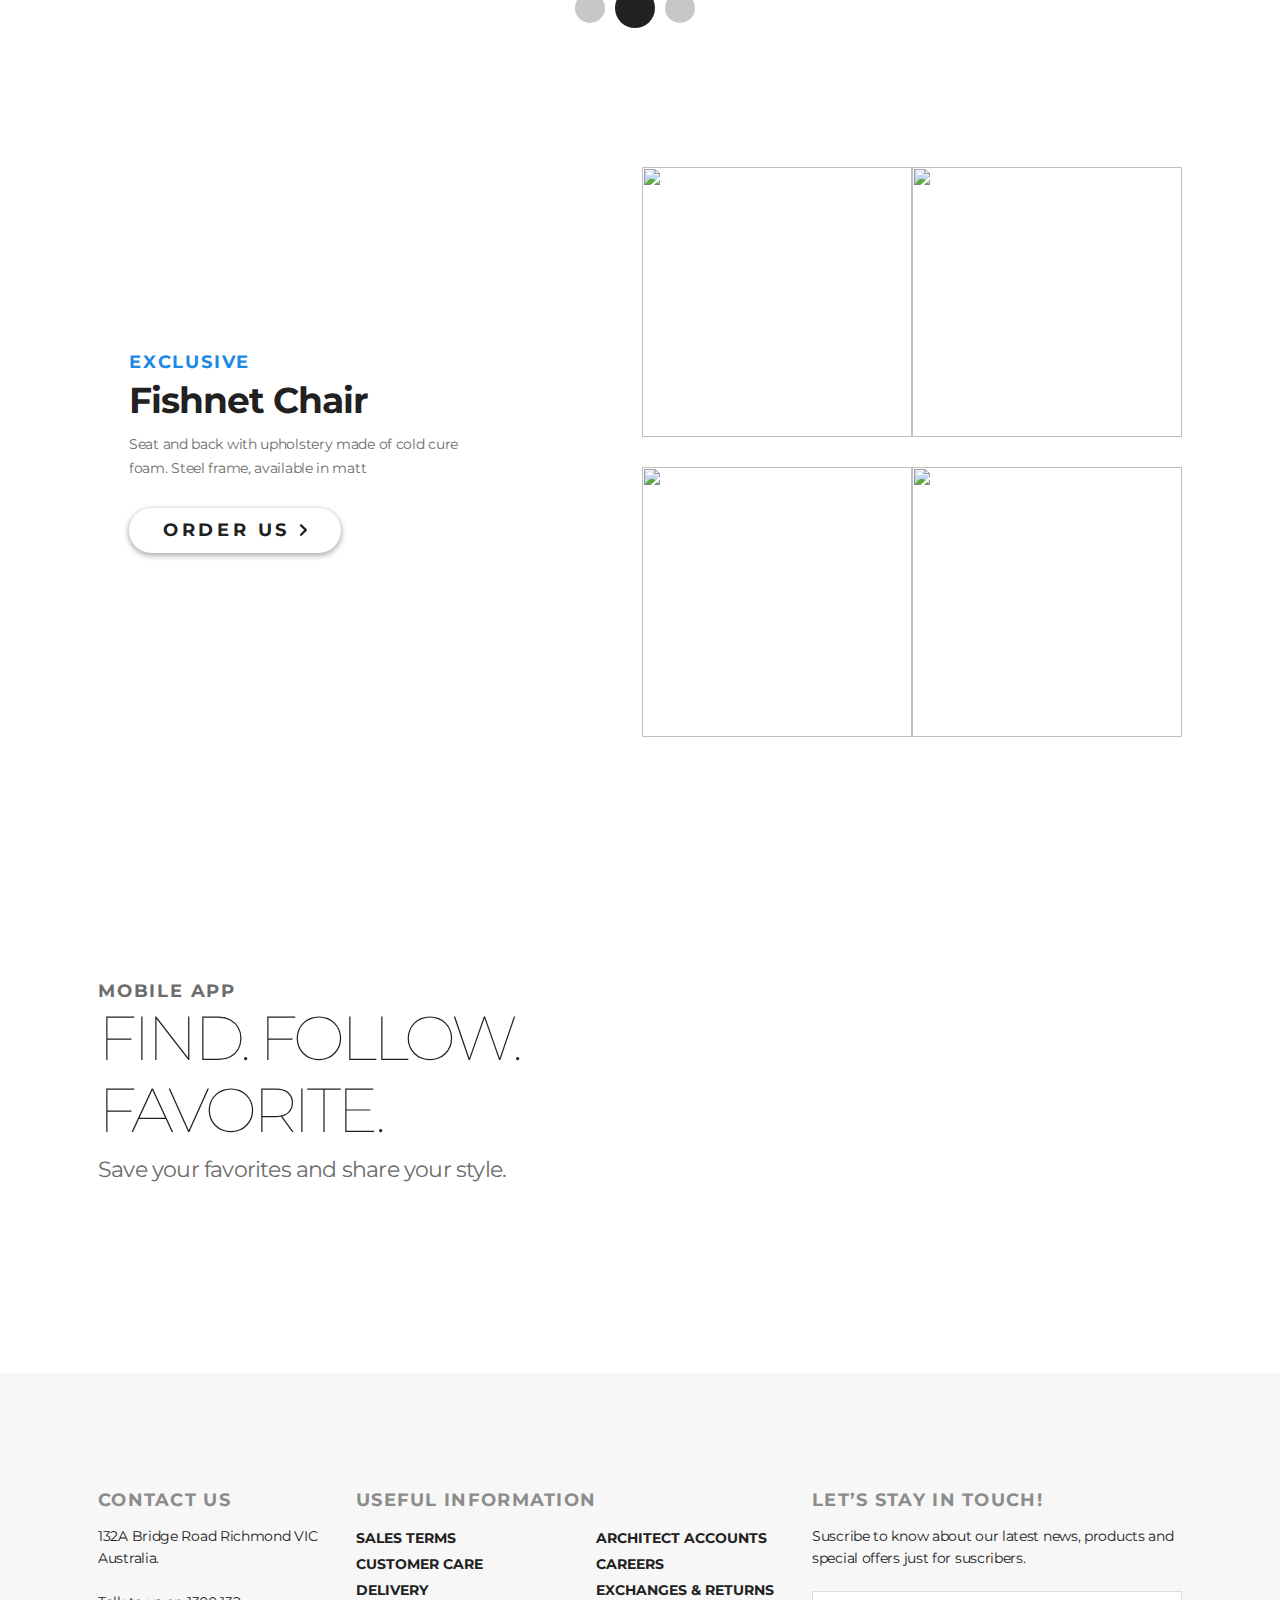
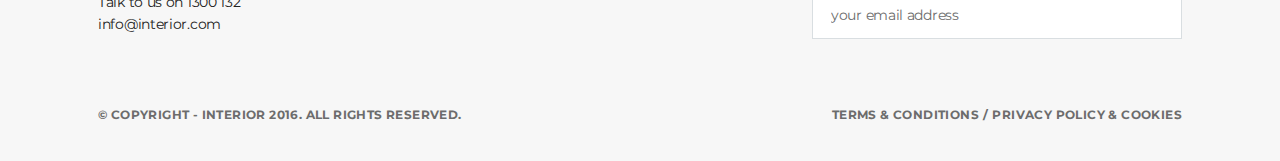
==== commit 6f7a8348: "Сверстал страницу Product-details" ====
--- a/index.html
+++ b/index.html
@@ -12,12 +12,12 @@
    <div class="container">
      <div class="slider">
        <div class="header">
-          <a href="/" class="header__logo-link">
+          <a href="#" class="header__logo-link">
             <img src="img/logo.svg" alt="Logo" class="header__logo">
           </a>
           <ul class="menu">
             <li class="menu__item"><a href="#" class="menu__link menu__link_active">HOME</a></li>
-            <li class="menu__item"><a href="#" class="menu__link">PRODUCTS</a></li>
+            <li class="menu__item"><a href="products" class="menu__link">PRODUCTS</a></li>
             <li class="menu__item"><a href="#" class="menu__link">HISTORY</a></li>
             <li class="menu__item"><a href="#" class="menu__link">SHOWROOM</a></li>
             <li class="menu__item"><a href="#" class="menu__link">CONTACT</a></li>
@@ -165,12 +165,24 @@
         </a>
       </div>
       <div class="trending-images">
-        <img src="img/trending/product-1.jpg" alt="trending-product-1" class="trending__img">
-        <img src="img/trending/product-2.jpg" alt="trending-product-2" class="trending__img">
-        <img src="img/trending/product-3.jpg" alt="trending-product-3" class="trending__img">
-        <img src="img/trending/product-4.jpg" alt="trending-product-4" class="trending__img">
-        <img src="img/trending/product-5.jpg" alt="trending-product-5" class="trending__img">
-        <img src="img/trending/product-6.jpg" alt="trending-product-6" class="trending__img">
+        <a href="product-details" class="trending-images__link">
+          <img src="img/trending/product-1.jpg" alt="trending-product-1" class="trending__img">
+        </a>
+        <a href="product-details" class="trending-images__link">
+          <img src="img/trending/product-2.jpg" alt="trending-product-2" class="trending__img">
+        </a>
+        <a href="product-details" class="trending-images__link">
+          <img src="img/trending/product-3.jpg" alt="trending-product-3" class="trending__img">
+        </a>
+        <a href="product-details" class="trending-images__link">
+          <img src="img/trending/product-4.jpg" alt="trending-product-4" class="trending__img">
+        </a>
+        <a href="product-details" class="trending-images__link">
+          <img src="img/trending/product-5.jpg" alt="trending-product-5" class="trending__img">
+        </a>
+        <a href="product-details" class="trending-images__link">
+          <img src="img/trending/product-6.jpg" alt="trending-product-6" class="trending__img">
+        </a>
       </div>
      </div>
    </div>
--- a/style.css
+++ b/style.css
@@ -1,3 +1,12 @@
+@font-face {
+  font-family: 'Gotham';
+  src: local('Gotham Light'), local('Gotham-Light'),
+      url('font/Gotham-Light.woff2') format('woff2'),
+      url('font/Gotham-Light.woff') format('woff');
+  font-weight: 300;
+  font-style: normal;
+}
+
 * {
   margin: 0;
   padding: 0;
@@ -18,14 +27,14 @@
 .slider {
   position: relative;
   height: 800px;
-  padding: 63px 162px 19px 98px;
+  padding: 63px 158px 19px 98px;
   background: url('img/slider-img.jpg') no-repeat;
 }
 
 .header {
   display: flex;
   justify-content: space-between;
-  margin-bottom: 283px;
+  margin-bottom: 280px;
 }
 
 .menu {
@@ -36,7 +45,7 @@
 .menu__link {
   text-decoration: none;
   color: #8c8c8c;
-  padding: 10px;
+  padding: 6px 11px;
   letter-spacing: 1.4px;
 }
 
@@ -55,15 +64,15 @@
   color: #43a047;
   font-weight: 700;
   letter-spacing: 1.8px;
-  margin-bottom: 10px;
 }
 
 .slider-content__title {
   font-size: 62px;
   text-transform: uppercase;
   font-weight: 300;
-  color: #212121;
-  margin-bottom: 20px;
+  letter-spacing: -3.5px;
+  color: #212121;
+  margin-bottom: 10px;
 }
 
 .slider-content__description {
@@ -71,6 +80,7 @@
   max-width: 485px;
   margin-bottom: 30px;
   line-height: 24px;
+  letter-spacing: -0.3px;
 }
 
 .button {
@@ -94,14 +104,13 @@
   box-shadow: 0 0 5px 1px rgba(33, 33, 33, 0.35);
 }
 
-.button__arrow {
-  padding-left: 5px;
-  box-sizing: content-box;
+.button:active {
+  box-shadow: none;
 }
 
 .pagination {
   position: absolute;
-  bottom: 19px;
+  bottom: 15px;
   left: 0;
   text-align: center;
   width: 100%;
@@ -134,7 +143,7 @@
 }
 
 .featured {
-  padding: 120px 98px;
+  padding: 113px 98px 118px;
 }
 
 .featured-links {
@@ -153,8 +162,9 @@
   font-size: 36px;
   color: #6c6c6c;
   font-weight: 700;
+  letter-spacing: -2px;
   border-bottom: 1px solid #6c6c6c;
-  padding: 0 20px 20px 10px;
+  padding: 0 23px 10px 10px;
 }
 
 .featured-links-tab__item:hover {
@@ -172,7 +182,7 @@
   font-weight: 700;
   text-transform: uppercase;
   color: #212121;
-  letter-spacing: 3.6px;
+  letter-spacing: 3.1px;
 }
 
 .featured-products {
@@ -216,18 +226,23 @@
   display: flex;
   justify-content: center;
   align-items: center;
-  margin: 0 auto 15px;
+  margin: 0 auto 13px;
+}
+
+.featured-product__link:active {
+  box-shadow: 0 0 5px 1px rgba(33, 33, 33, 0.35);
 }
 
 .featured-product__title {
   font-size: 22px;
   color: #212121;
   font-weight: 700;
-  margin-bottom: 15px;
+  margin-bottom: 13px;
 }
 
 .featured-product__description {
   color: #6c6c6c;
+  line-height: 21px;
 }
 
 .exclusive-two {
@@ -237,7 +252,7 @@
 .exclusive {
   width: 50%;
   height: 683px;
-  padding: 228px 0 0 50px;
+  padding: 225px 0 0 50px;
   background: url('img/exclusive-two/promo-img1.jpg');
 }
 
@@ -251,34 +266,37 @@
   color: #1e88e5;
   text-transform: uppercase;
   letter-spacing: 1.8px;
-  margin-bottom: 15px;
+  margin-bottom: 5px;
 }
 
 .exclusive__title {
   font-size: 36px;
   font-weight: 700;
-  color: #212121;
-  margin-bottom: 20px;
+  letter-spacing: -1px;
+  color: #212121;
+  margin-bottom: 10px;
 }
 
 .exclusive__description {
   color: #6c6c6c;
   line-height: 24px;
+  letter-spacing: -0.3px;
   width: 392px;
-  margin-bottom: 30px;
+  margin-bottom: 28px;
 }
 
 .trending {
-  padding: 119px 98px 120px;
+  padding: 114px 98px 90px;
 }
 
 .trending-links {
-  margin-bottom: 64px;
+  margin-bottom: 60px;
 }
 
 .trending-links__title {
   font-size: 36px;
   font-weight: 700;
+  letter-spacing: -1.3px;
   color: #212121;
 }
 
@@ -287,17 +305,17 @@
   flex-wrap: wrap;
   justify-content: space-between;
   align-content: space-between;
-  height: 770px;
 }
 
 .trending__img {
   width: 370px;
   height: 370px;
+  margin-bottom: 30px;
 }
 
 .slider-hot-deal {
   background: url('img/slider-hot-deal.jpg') no-repeat;
-  padding-top: 287px; 
+  padding-top: 285px; 
 }
 
 .slider-content__text_red {
@@ -317,7 +335,7 @@
 .exclusive_bg-img {
   width: 570px;
   height: 570px;
-  padding: 186px 31px 0;
+  padding: 184px 31px 0;
   background: url('img/exclusive/product-1-lg.jpg') no-repeat;
 }
 
@@ -336,7 +354,7 @@
 
 .mobail-app {
   height: 516px;
-  padding: 125px 98px 120px;
+  padding: 123px 98px 120px;
   background: url('img/back-img.jpg') no-repeat;
 }
 
@@ -346,22 +364,23 @@
   text-transform: uppercase;
   letter-spacing: 1.8px;
   color: #6c6c6c;
-  margin-bottom: 10px;
 }
 
 .mobail-app__title {
   width: 480px;
   font-size: 62px;
-  font-weight: 300;
+  font-weight: 100;
   color: #212121;
   text-transform: uppercase;
   line-height: 72px;
-  margin-bottom: 15px;
+  letter-spacing: -4px;
+  margin-bottom: 10px;
 }
 
 .mobail-app__description {
   font-size: 22px;
   color: #6c6c6c;
+  letter-spacing: -0.8px;
   margin-bottom: 30px;
 }
 
@@ -375,7 +394,7 @@
   display: flex;
   flex-wrap: wrap;
   justify-content: space-between;
-  padding: 120px 98px 30px;
+  padding: 116px 98px 30px;
   background-color: #f7f7f7;
 }
 
@@ -383,18 +402,23 @@
   font-size: 18px;
   font-weight: 700;
   text-transform: uppercase;
-  letter-spacing: 1.8px;
-  margin-bottom: 20px;
+  letter-spacing: 1.3px;
+  margin-bottom: 14px;
 }
 
 .footer__text {
   width: 230px;
   color: #212121;
   line-height: 22px;
+  letter-spacing: -0.3px;
+}
+
+.footer-contact {
+  width: 220px;
 }
 
 .footer-info {
-  width: 422px;
+  width: 418px;
 }
 
 .footer-links {
@@ -420,7 +444,7 @@
 
 .footer-subscribe__text {
   width: 100%;
-  margin-bottom: 25px;
+  margin-bottom: 22px;
 }
 
 .footer-email {
@@ -431,7 +455,7 @@
 .footer-email__input {
   width: 100%;
   height: 48px;
-  padding-left: 20px;
+  padding-left: 18px;
   border: 1px solid #d9dee1;
   background-color: #ffffff;
 }
@@ -441,6 +465,7 @@
   font-family: Montserrat, sans-serif;
   font-size: 14px;
   color: #6c6c6c;
+  letter-spacing: -0.3px;
 }
 
 .footer-email__btn {
@@ -463,14 +488,14 @@
   justify-content: space-between;
   align-items: center;
   width: 100%;
-  margin-top: 60px;
+  margin-top: 58px;
 }
 
 .footer-copyright__text {
   font-size: 12px;
   font-weight: 700;
   text-transform: uppercase;
-  letter-spacing: 0.6px;
+  letter-spacing: 0.4px;
   color: #6c6c6c;
 }
 
@@ -520,6 +545,251 @@
   font-size: 12px;
   font-weight: 700;
   text-transform: uppercase;
-  letter-spacing: 0.6px;
-  color: #6c6c6c;
+  letter-spacing: 0.4px;
+  color: #6c6c6c;
+}
+
+.header-wrap {
+  padding: 63px 158px 38px 98px;
+  background-color: #f5f5f5;
+}
+
+.header_margin_bottom_m {
+  margin-bottom: 155px;
+}
+
+.header_margin-bottom_none {
+  margin-bottom: 0;
+}
+
+.header-wrap__title {
+  font-size: 62px;
+  color: #212121;
+  font-weight: 100;
+  letter-spacing: -2px;
+}
+
+.our-products {
+  padding: 68px 98px 135px 98px;
+}
+
+.our-products-list {
+  list-style-type: none;
+  margin-bottom: 50px;
+  position: relative;
+}
+
+.our-products-list__item {
+  display: inline-block;
+}
+
+.our-products-list__link {
+  text-decoration: none;
+  display: inline-block;
+  font-family: Montserrat, sans-serif;
+  font-size: 18px;
+  font-weight: 700;
+  color: #6c6c6c;
+  letter-spacing: 1.8px;
+  padding: 0 20px 15px 7px;
+}
+
+.our-products-list__link:hover {
+  color: #212121;
+}
+
+.our-products-list__link_active {
+  color: #212121;
+  border-bottom: 3px solid #212121;
+  padding-right: 27px;
+}
+
+.our-products__line {
+  border: none;
+  height: 1px;
+  width: 300px; 
+  background-color: #c3c3c3;
+  position: absolute;
+  bottom: 0;
+  z-index: -1;
+}
+
+.loading {
+  text-align: center;
+  margin-top: 40px;
+}
+
+.loading__btn {
+  border: none;
+  background: url('img/loading.png') no-repeat;
+  width: 42px;
+  height: 29px;
+}
+
+.loading__btn:hover {
+  cursor: pointer;
+  animation: loading 1s linear infinite;
+}
+
+@keyframes loading {
+  from {
+    transform: rotate(360deg);
+  }
+}
+
+.loading__btn:active {
+  animation: none;
+}
+
+.loading__btn:active, 
+.loading__btn:focus {
+  outline: none;
+}
+
+.header-wrap-product {
+  padding: 63px 158px 29px 98px;
+}
+
+.nav-product {
+  list-style-type: none;
+  text-align: center;
+  background-color: #f4f4f4;
+  height: 70px;
+  line-height: 70px;
+}
+
+.nav-product__item {
+  display: inline-block;
+}
+
+.nav-product__item:nth-child(n+3) {
+  margin-left: 30px;
+}
+
+.nav-product-link {
+  text-decoration: none;
+  font-family: Montserrat, sans-serif;
+  font-size: 18px;
+  font-weight: 700;
+  color: #6c6c6c;
+  letter-spacing: 1.8px;
+}
+
+.nav-product-link:hover {
+  color: #212121;
+}
+
+.nav-product__item_active {
+  margin-right: 40px;
+}
+
+.nav-product__item_active .nav-product-link {
+  color: #212121;
+}
+
+.product-details {
+  padding: 72px 132px 131px 98px;
+  display: flex;
+}
+
+.product-details-control {
+  list-style-type: none;
+  text-align: center;
+  margin-top: 10px;
+}
+
+.product-details-control__item {
+  display: inline-block;
+}
+
+.product-details-control__item:nth-child(n+2) {
+  margin-left: 10px;
+}
+
+.product-details-control__link {
+  display: inline-block;
+  width: 70px;
+  height: 70px;
+}
+
+.product-details-control__link_bg1 {
+  background: url('img/product-details/controll.jpg') no-repeat;
+}
+
+.product-details-control__link_bg2 {
+  background: url('img/product-details/controll11.jpg') no-repeat;
+}
+
+.product-details-control__link_bg3 {
+  background: url('img/product-details/controll2.jpg') no-repeat;
+}
+
+.product-details-info {
+  padding: 45px 0 0 56px;
+}
+
+.product-details__title {
+  font-size: 36px;
+  font-weight: 700;
+  color: #212121;
+  text-align: center;
+  margin-bottom: 10px;
+}
+
+.product-details__text {
+  font-size: 18px;
+  color: #e53935;
+  font-weight: 700;
+  text-transform: uppercase;
+  letter-spacing: 1.8px;
+  text-align: center;
+}
+
+.product-details__price {
+  font-family: Gotham, sans-serif;
+  font-size: 72px;
+  color: #212121;
+  font-weight: 300;
+  text-align: center;
+  margin-bottom: 20px;
+}
+
+.product-details__price:before {
+  content: '$ ';
+  font-size: 36px;
+  padding-right: 10px;
+}
+
+.product-details__price:after {
+  content: '/sq';
+  font-size: 36px;
+}
+
+.button-product-details {
+  width: 100%;
+  height: 71px;
+  font-size: 22px;
+  line-height: 71px;
+  letter-spacing: 4.4px;
+  border-radius: 35px;
+  background-color: #f44336;
+  color: #fff;
+  display: flex;
+  justify-content: center;
+  align-items: center;
+  margin-bottom: 45px;
+}
+
+.button-product-details__arrow {
+  margin-left: 25px;
+}
+
+.product-details__description {
+  font-family: Gotham, sans-serif;
+  font-size: 16px;
+  font-weight: 300;
+  line-height: 24px;
+  letter-spacing: 0.4px;
+  white-space: pre-wrap;
+  color: #212121;
 }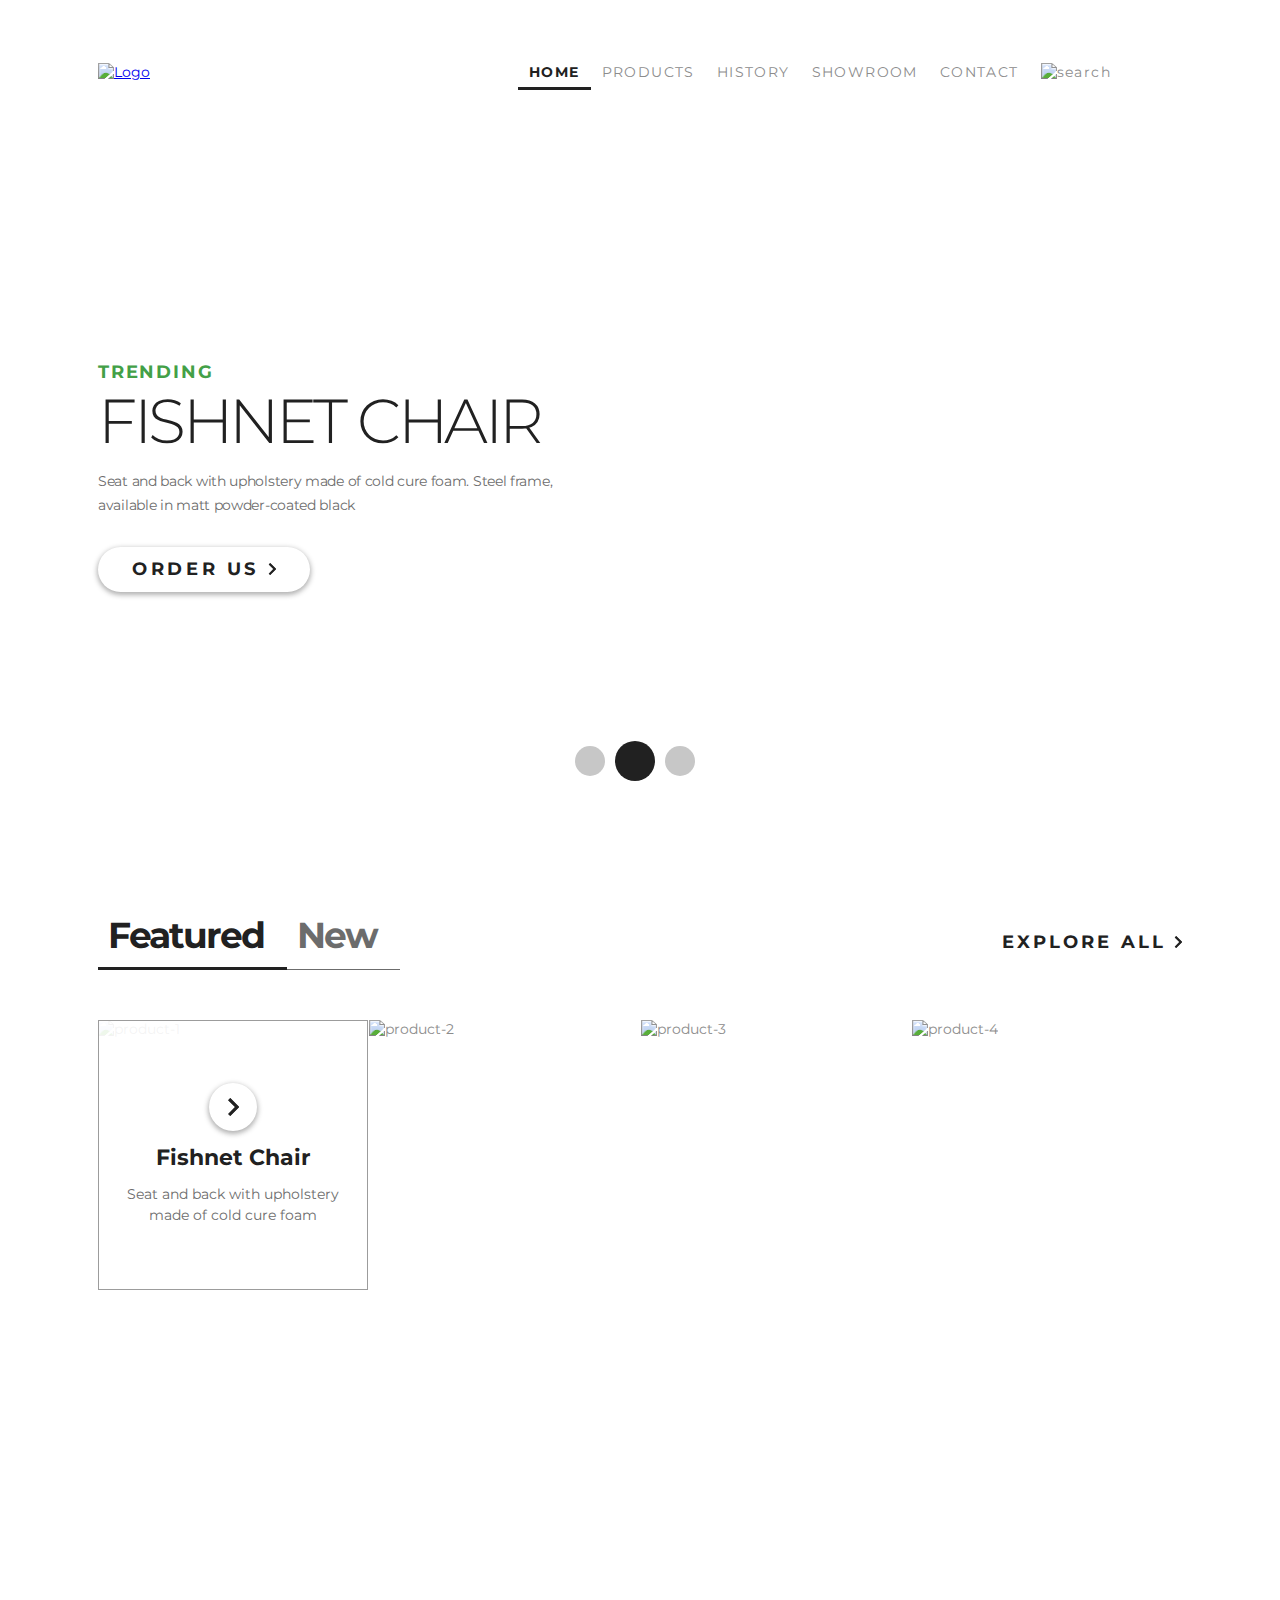
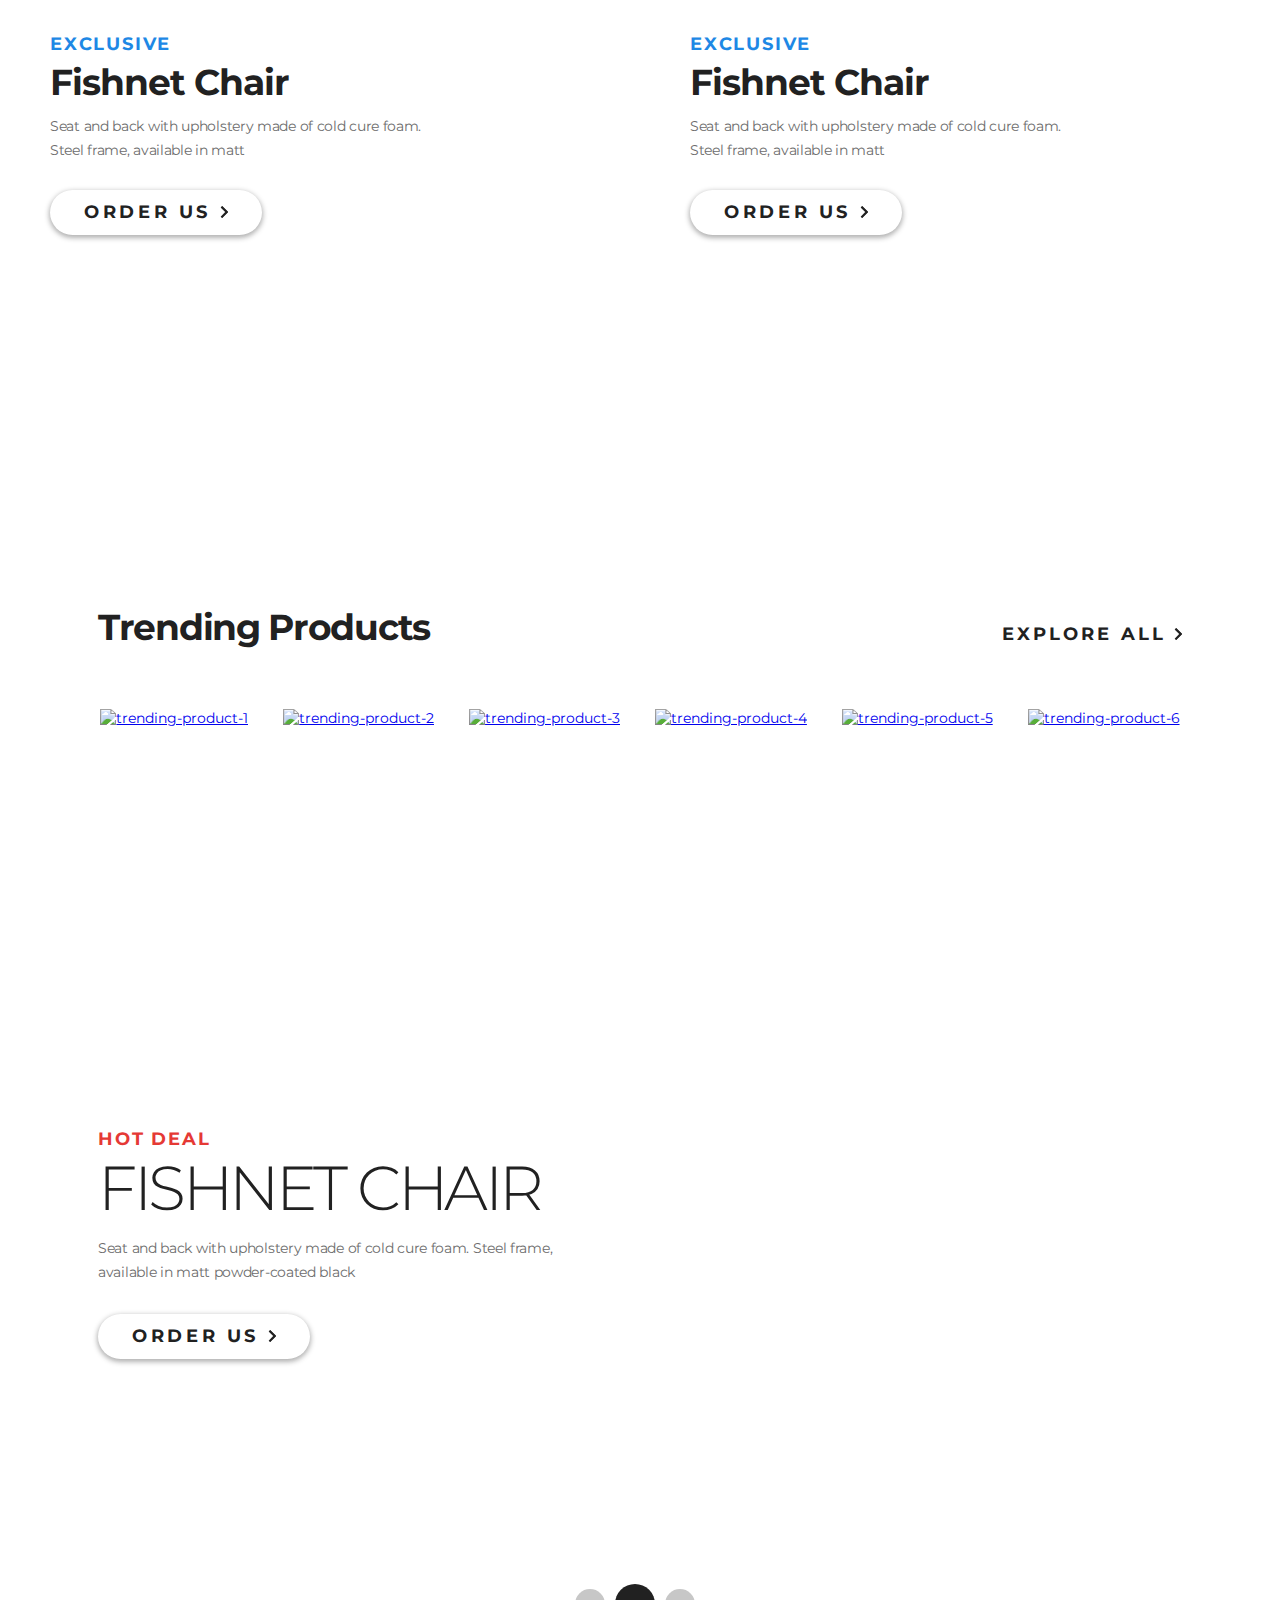
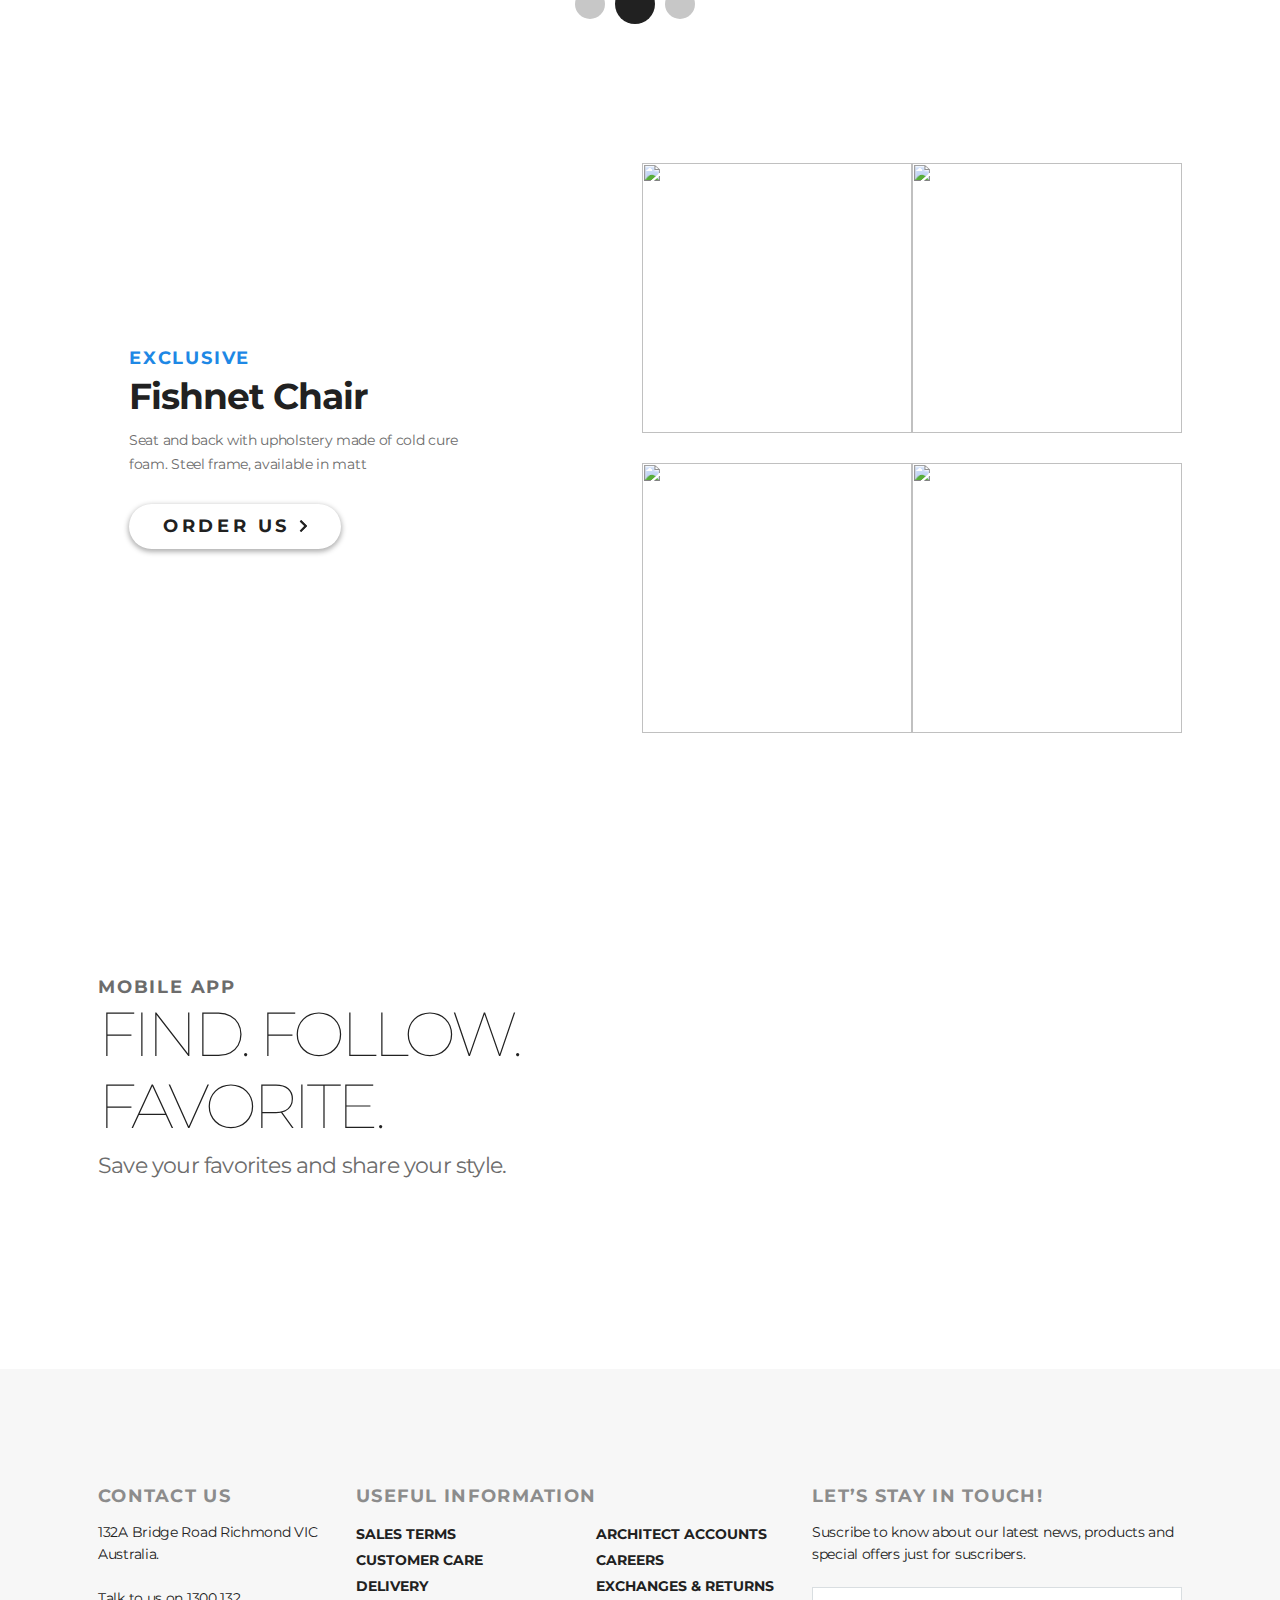
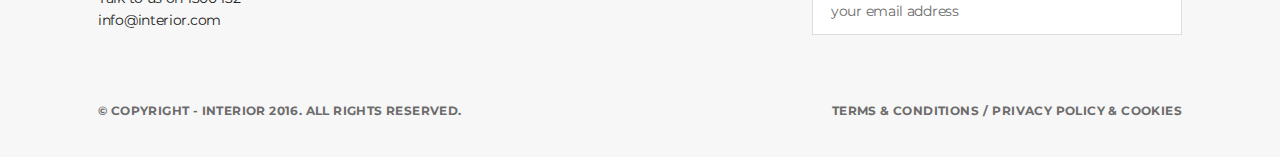
==== commit 5c11a11c: "Сверстал страницу Контакты perfect pixel" ====
--- a/index.html
+++ b/index.html
@@ -20,7 +20,7 @@
             <li class="menu__item"><a href="products" class="menu__link">PRODUCTS</a></li>
             <li class="menu__item"><a href="#" class="menu__link">HISTORY</a></li>
             <li class="menu__item"><a href="#" class="menu__link">SHOWROOM</a></li>
-            <li class="menu__item"><a href="#" class="menu__link">CONTACT</a></li>
+            <li class="menu__item"><a href="contact" class="menu__link">CONTACT</a></li>
             <li class="menu__item"><a href="#" class="menu__link">
               <img src="img/search.svg" alt="search" class="menu__search">
             </a></li>  
--- a/style.css
+++ b/style.css
@@ -303,14 +303,15 @@
 .trending-images {
   display: flex;
   flex-wrap: wrap;
-  justify-content: space-between;
-  align-content: space-between;
+  justify-content: space-around;
+  margin-left: -15px;
+  margin-right: -15px;
 }
 
 .trending__img {
   width: 370px;
   height: 370px;
-  margin-bottom: 30px;
+  margin-bottom: 26px;
 }
 
 .slider-hot-deal {
@@ -672,7 +673,7 @@
   font-size: 18px;
   font-weight: 700;
   color: #6c6c6c;
-  letter-spacing: 1.8px;
+  letter-spacing: 1.4px;
 }
 
 .nav-product-link:hover {
@@ -688,7 +689,7 @@
 }
 
 .product-details {
-  padding: 72px 132px 131px 98px;
+  padding: 72px 132px 115px 98px;
   display: flex;
 }
 
@@ -696,6 +697,7 @@
   list-style-type: none;
   text-align: center;
   margin-top: 10px;
+  margin-right: 40px;
 }
 
 .product-details-control__item {
@@ -725,7 +727,7 @@
 }
 
 .product-details-info {
-  padding: 45px 0 0 56px;
+  padding: 40px 0 0 62px;
 }
 
 .product-details__title {
@@ -734,6 +736,7 @@
   color: #212121;
   text-align: center;
   margin-bottom: 10px;
+  letter-spacing: -1px;
 }
 
 .product-details__text {
@@ -743,6 +746,7 @@
   text-transform: uppercase;
   letter-spacing: 1.8px;
   text-align: center;
+  margin-bottom: 12px;
 }
 
 .product-details__price {
@@ -757,7 +761,7 @@
 .product-details__price:before {
   content: '$ ';
   font-size: 36px;
-  padding-right: 10px;
+  padding-right: 5px;
 }
 
 .product-details__price:after {
@@ -770,7 +774,7 @@
   height: 71px;
   font-size: 22px;
   line-height: 71px;
-  letter-spacing: 4.4px;
+  letter-spacing: 3.5px;
   border-radius: 35px;
   background-color: #f44336;
   color: #fff;
@@ -784,12 +788,73 @@
   margin-left: 25px;
 }
 
-.product-details__description {
+.product-details-description__text {
   font-family: Gotham, sans-serif;
   font-size: 16px;
   font-weight: 300;
   line-height: 24px;
-  letter-spacing: 0.4px;
-  white-space: pre-wrap;
-  color: #212121;
+  letter-spacing: 0.3px;
+  color: #212121;
+  margin-bottom: 12px;
+}
+
+.product-details-description__text_padding_left {
+  padding-left: 5px;
+}
+
+.contact {
+  display: flex;
+  justify-content: space-between;
+  padding: 71px 98px 122px;
+}
+
+.contact-info {
+  width: 370px;
+  min-height: 370px;
+  padding: 48px 44px 25px;
+  text-align: center;
+  border: 1px solid #9c9c9c;
+  background-color: rgba(255, 255, 255, 0.9);
+}
+
+.contact__location-icon {
+  margin-bottom: 25px;
+}
+
+.contact__city {
+  font-size: 22px;
+  font-weight: 700;
+  color: #212121;
+  text-transform: uppercase;
+  margin-bottom: 12px;
+}
+
+.contact__phone, 
+.contact__email, 
+.contact__adress {
+  font-size: 14px;
+  font-weight: 700;
+  line-height: 20px;
+  color: #212121;
+  margin-bottom: 13px;
+}
+
+.contact__adress {
+  font-weight: 300;
+}
+
+.contact__phone:before {
+  content: 'Phone:';
+  color: #6c6c6c;
+}
+
+.contact__email:before {
+  content: 'Email:';
+  color: #6c6c6c;
+}
+
+.contact__adress:before {
+  content: 'Address:';
+  font-weight: 700;
+  color: #6c6c6c;
 }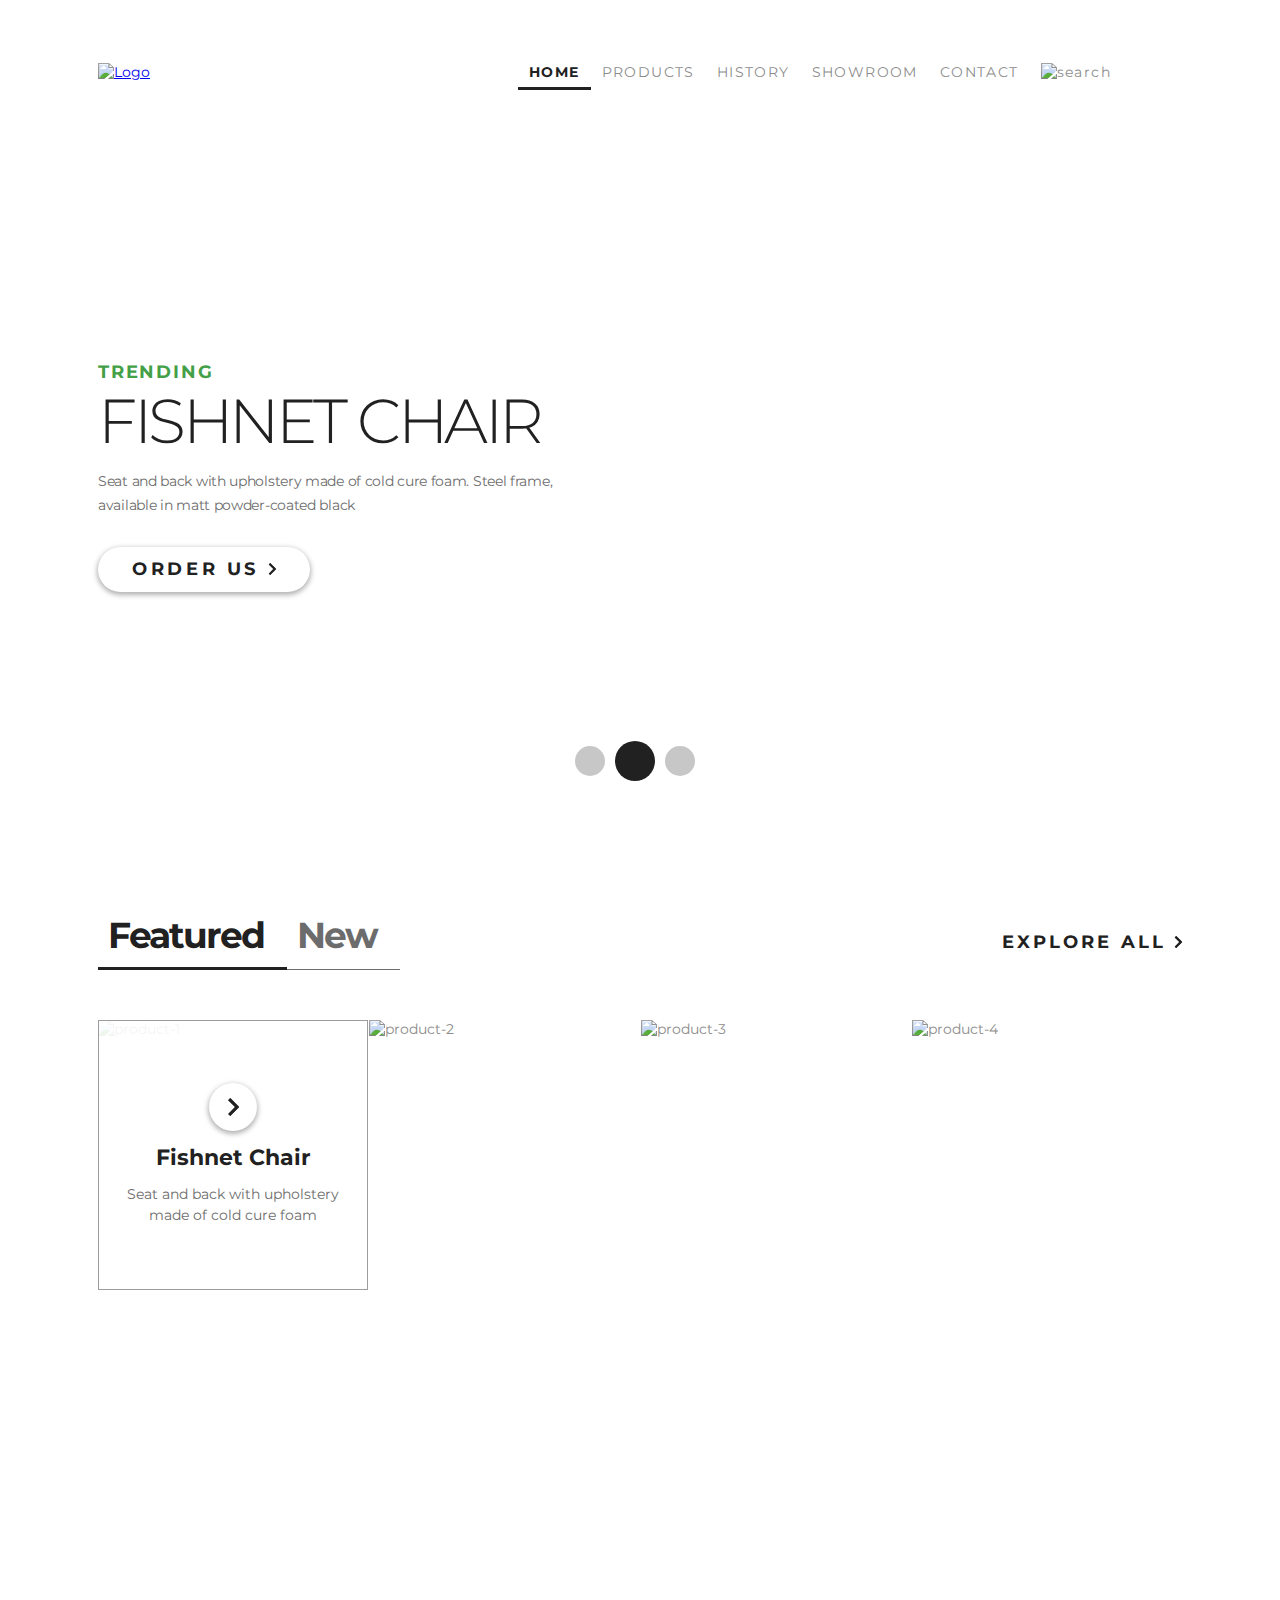
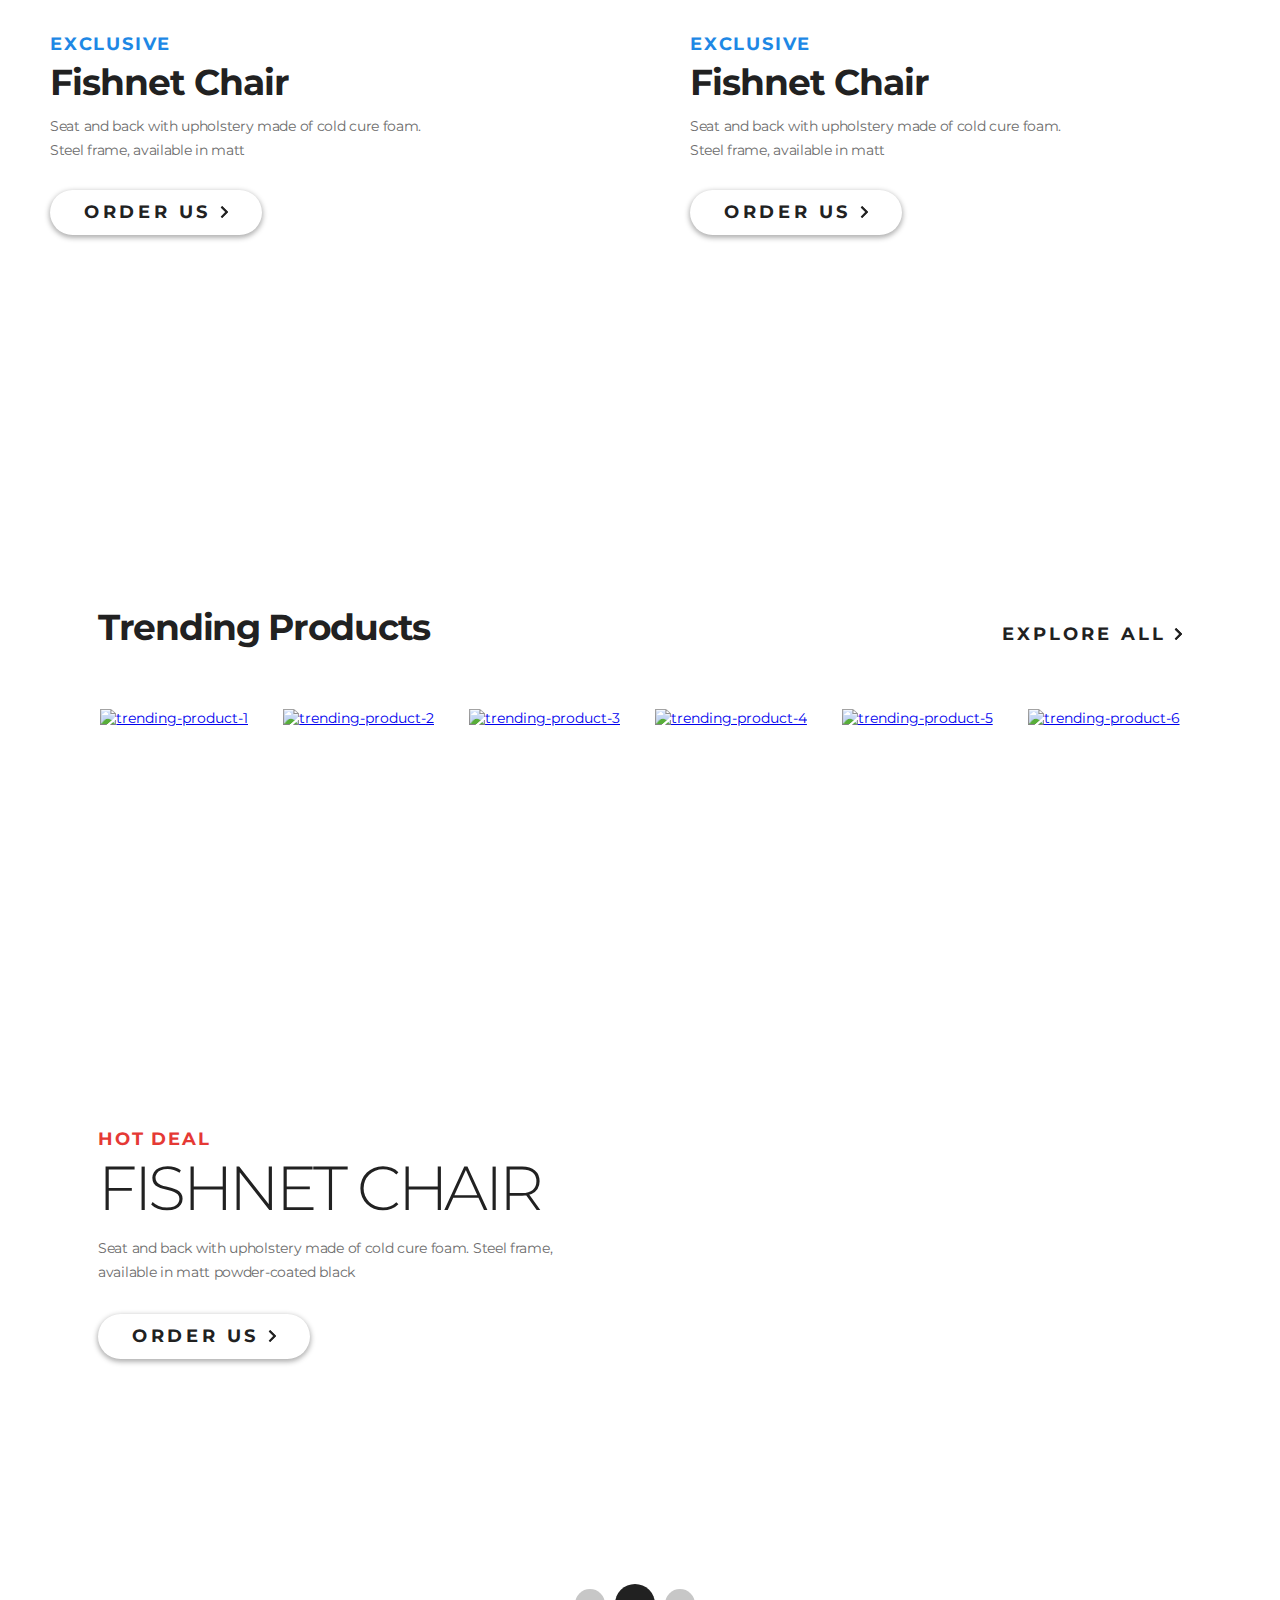
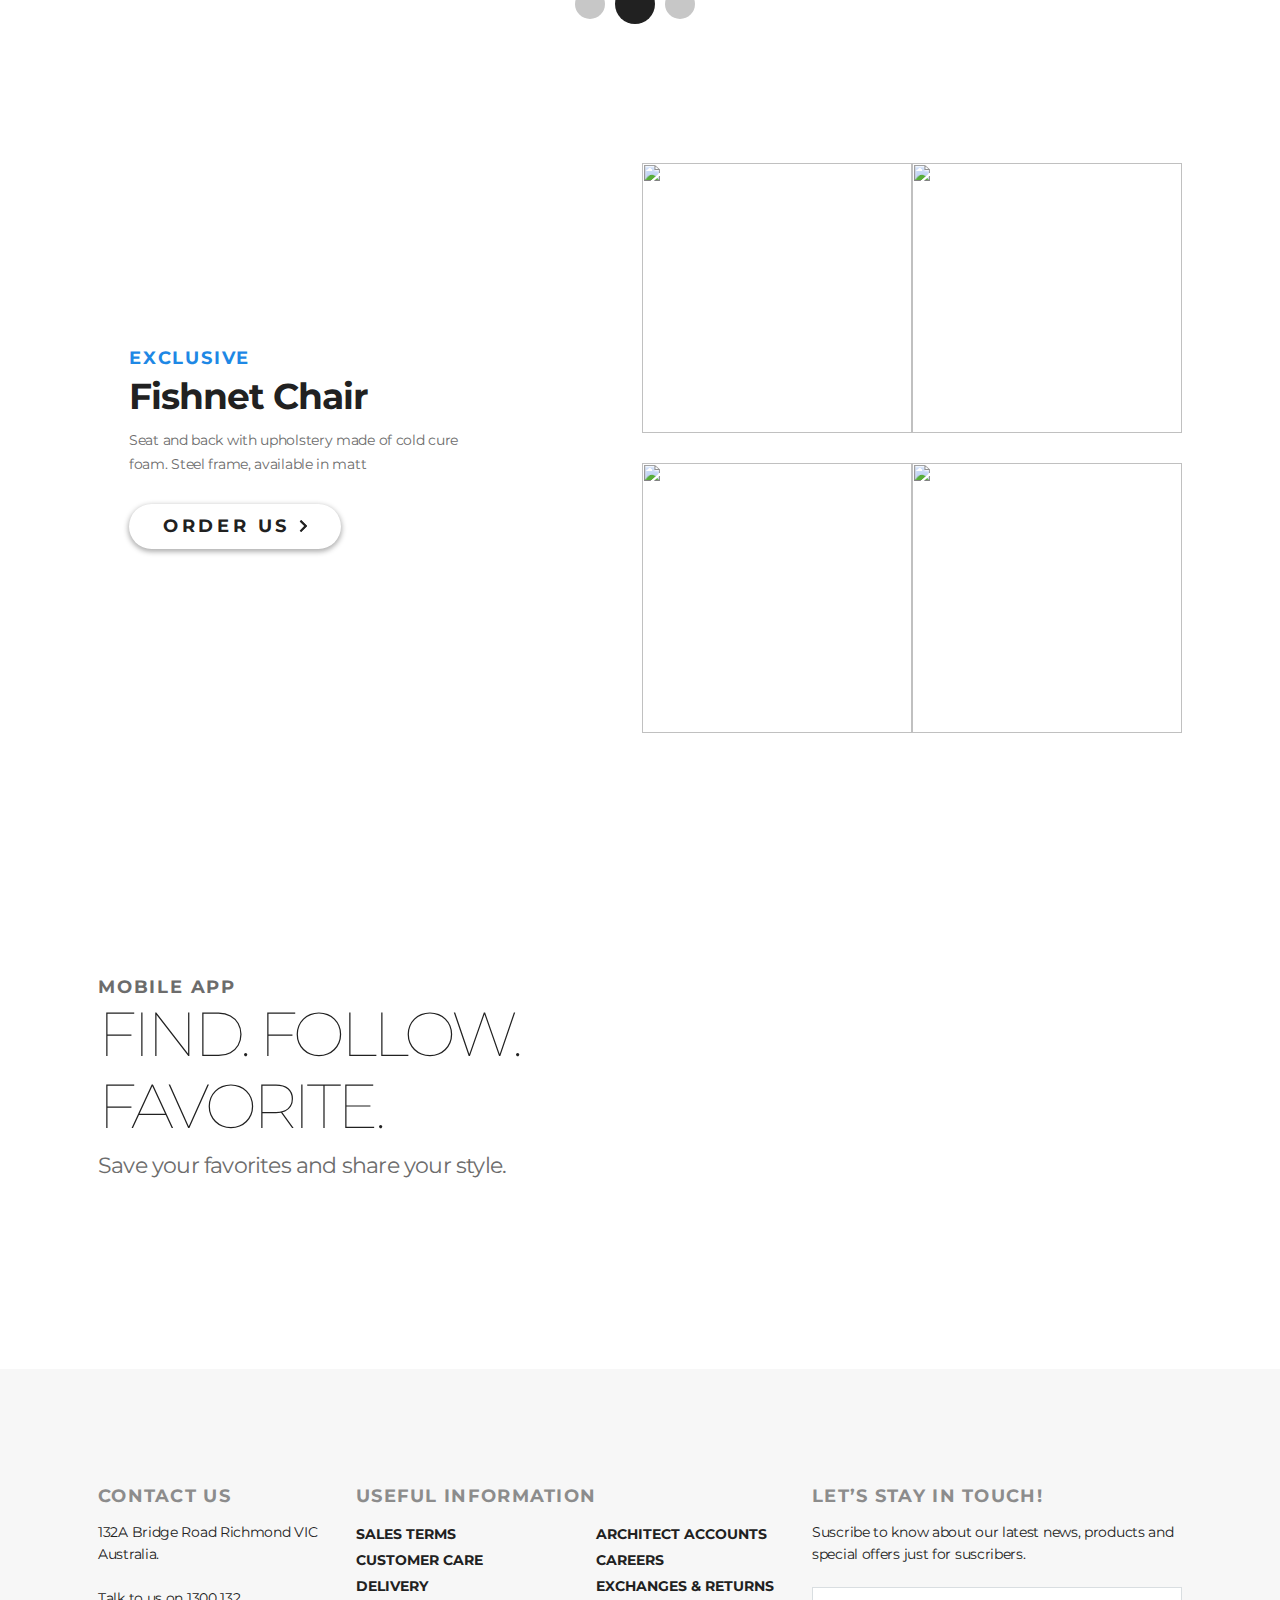
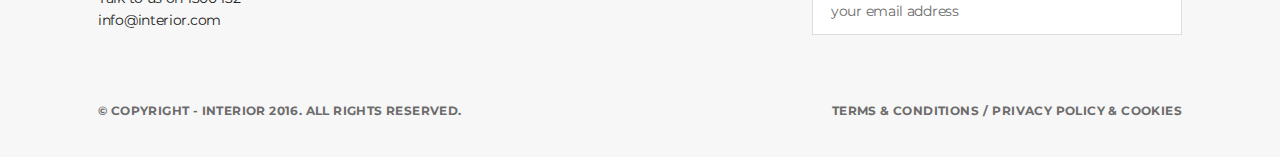
==== commit d3354f5d: "Добавил интерактивности сайту (CSS)" ====
--- a/index.html
+++ b/index.html
@@ -58,8 +58,8 @@
         </ul>
         <a href="#" class="explore-all">explore all
           <svg xmlns="http://www.w3.org/2000/svg" width="8" height="12" viewBox="0 0 8 12" class="button__arrow">
-            <g><g><path fill="#6c6c6c" d="M2.172 12.031l6-6-6-6-1.43 1.407L5.336 6.03.742 10.625z"/>
-            <path fill="#212121" d="M2.172 12.031l6-6-6-6-1.43 1.407L5.336 6.03.742 10.625z"/></g></g>
+            <g><g><path d="M2.172 12.031l6-6-6-6-1.43 1.407L5.336 6.03.742 10.625z"/>
+            <path d="M2.172 12.031l6-6-6-6-1.43 1.407L5.336 6.03.742 10.625z"/></g></g>
           </svg>
         </a>
       </div>
@@ -159,8 +159,8 @@
         <p class="trending-links__title">Trending Products</p>
         <a href="#" class="explore-all">explore all
           <svg xmlns="http://www.w3.org/2000/svg" width="8" height="12" viewBox="0 0 8 12" class="button__arrow">
-            <g><g><path fill="#6c6c6c" d="M2.172 12.031l6-6-6-6-1.43 1.407L5.336 6.03.742 10.625z"/>
-            <path fill="#212121" d="M2.172 12.031l6-6-6-6-1.43 1.407L5.336 6.03.742 10.625z"/></g></g>
+            <g><g><path d="M2.172 12.031l6-6-6-6-1.43 1.407L5.336 6.03.742 10.625z"/>
+            <path d="M2.172 12.031l6-6-6-6-1.43 1.407L5.336 6.03.742 10.625z"/></g></g>
           </svg>
         </a>
       </div>
--- a/style.css
+++ b/style.css
@@ -169,6 +169,7 @@
 
 .featured-links-tab__item:hover {
   cursor: pointer;
+  color: #212121;
 }
 
 .featured-links-tab__item_active {
@@ -183,6 +184,18 @@
   text-transform: uppercase;
   color: #212121;
   letter-spacing: 3.1px;
+}
+
+.button__arrow {
+  fill: #212121;
+}
+
+.explore-all:hover {
+  color: #6c6c6c;
+}
+
+.explore-all:hover .button__arrow {
+  fill: #6c6c6c;
 }
 
 .featured-products {
@@ -229,8 +242,12 @@
   margin: 0 auto 13px;
 }
 
+.featured-product__link:hover {
+  box-shadow: 0 0 5px 1px rgba(33, 33, 33, 0.35);
+}
+
 .featured-product__link:active {
-  box-shadow: 0 0 5px 1px rgba(33, 33, 33, 0.35);
+  box-shadow: none;
 }
 
 .featured-product__title {
@@ -300,6 +317,15 @@
   color: #212121;
 }
 
+.trending-images__link {
+  transition: all 0.5s;
+}
+
+.trending-images__link:hover {
+  transform: scale(1.1);
+  transition: all 0.5s;
+}
+
 .trending-images {
   display: flex;
   flex-wrap: wrap;
@@ -437,6 +463,10 @@
   color: #212121;
   line-height: 26px;
   text-transform: uppercase;
+}
+
+.footer-links_link:hover {
+  color: #6c6c6c;
 }
 
 .footer-subscribe {
@@ -516,6 +546,10 @@
   display: inline-block;
 }
 
+.footer-copyright__link:hover {
+  transform: scale(1.1);
+}
+
 .footer-copyright__link-fb {
   background: url('img/social-links.png') left center no-repeat;
 }
@@ -548,6 +582,10 @@
   text-transform: uppercase;
   letter-spacing: 0.4px;
   color: #6c6c6c;
+}
+
+.footer-copyright-text-links__link:hover {
+  color: #212121;
 }
 
 .header-wrap {
@@ -712,6 +750,10 @@
   display: inline-block;
   width: 70px;
   height: 70px;
+}
+
+.product-details-control__link:hover {
+  outline: 1px solid #212121;
 }
 
 .product-details-control__link_bg1 {
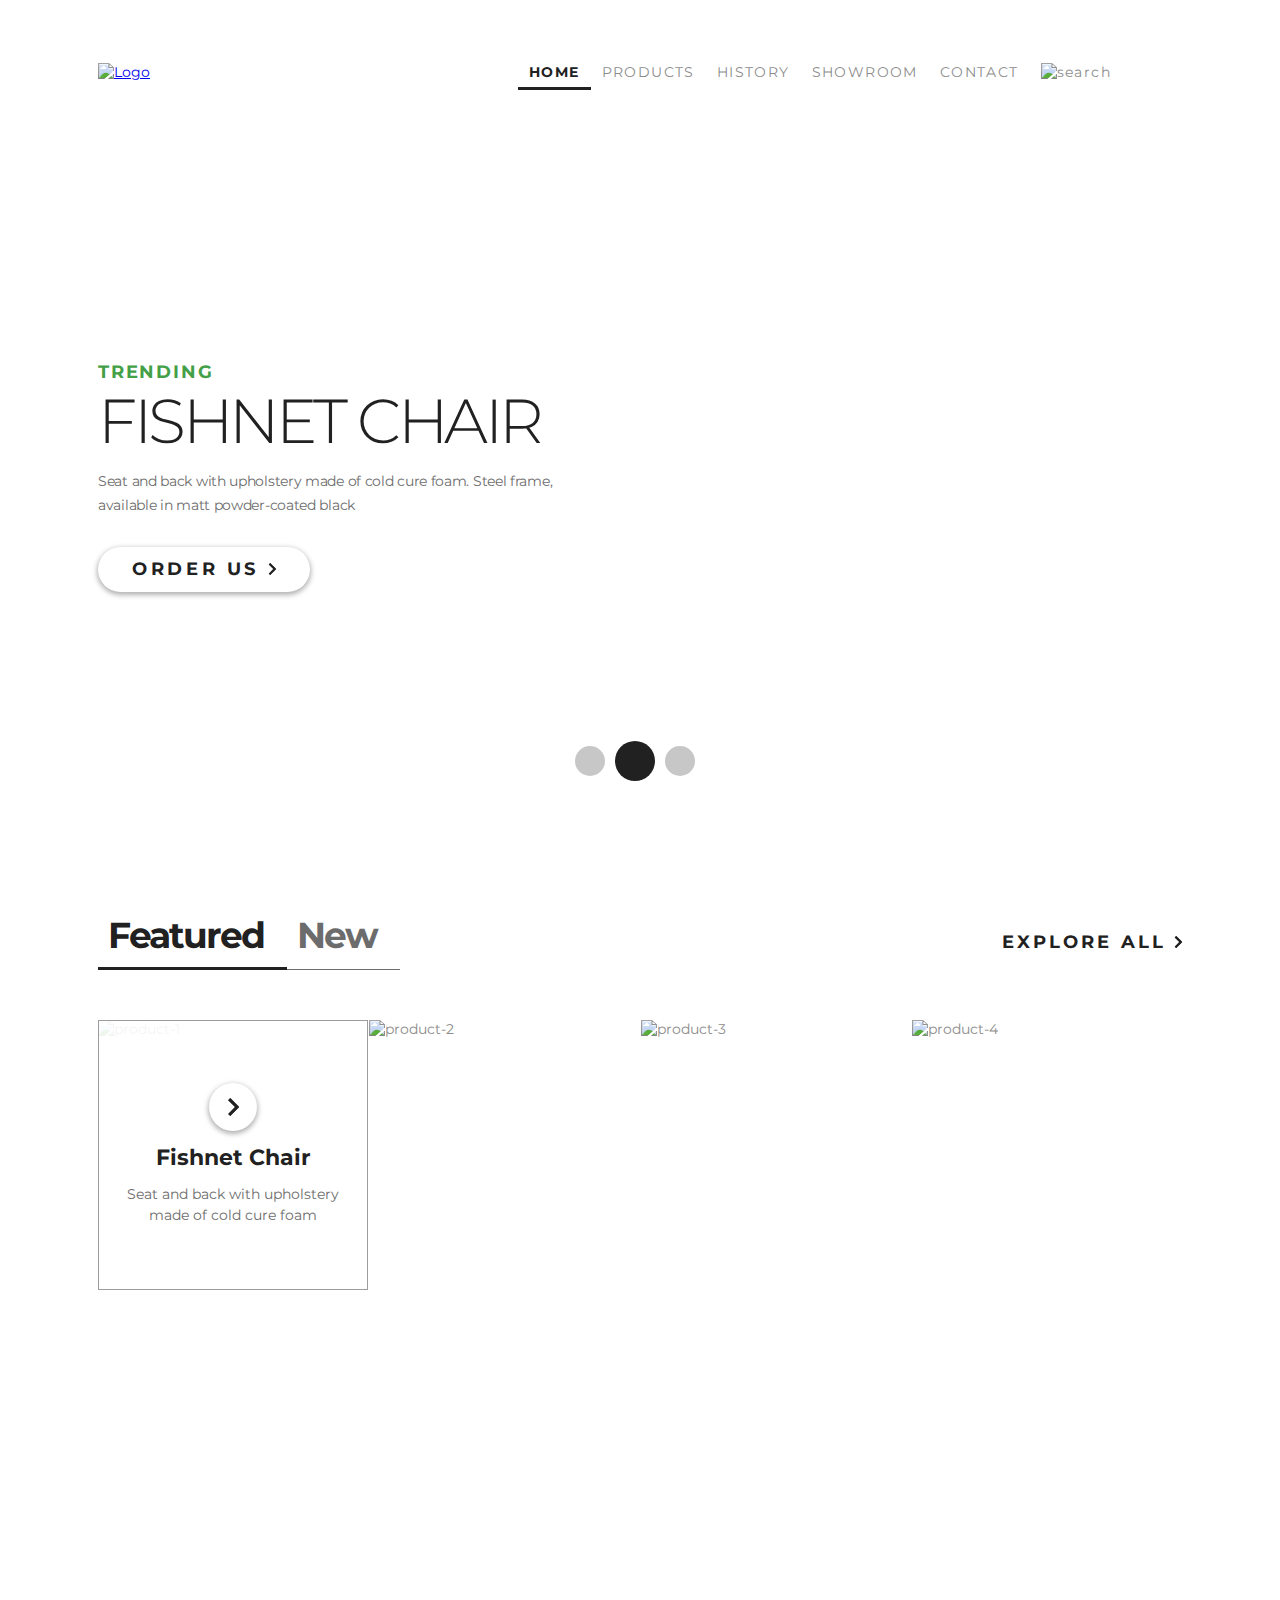
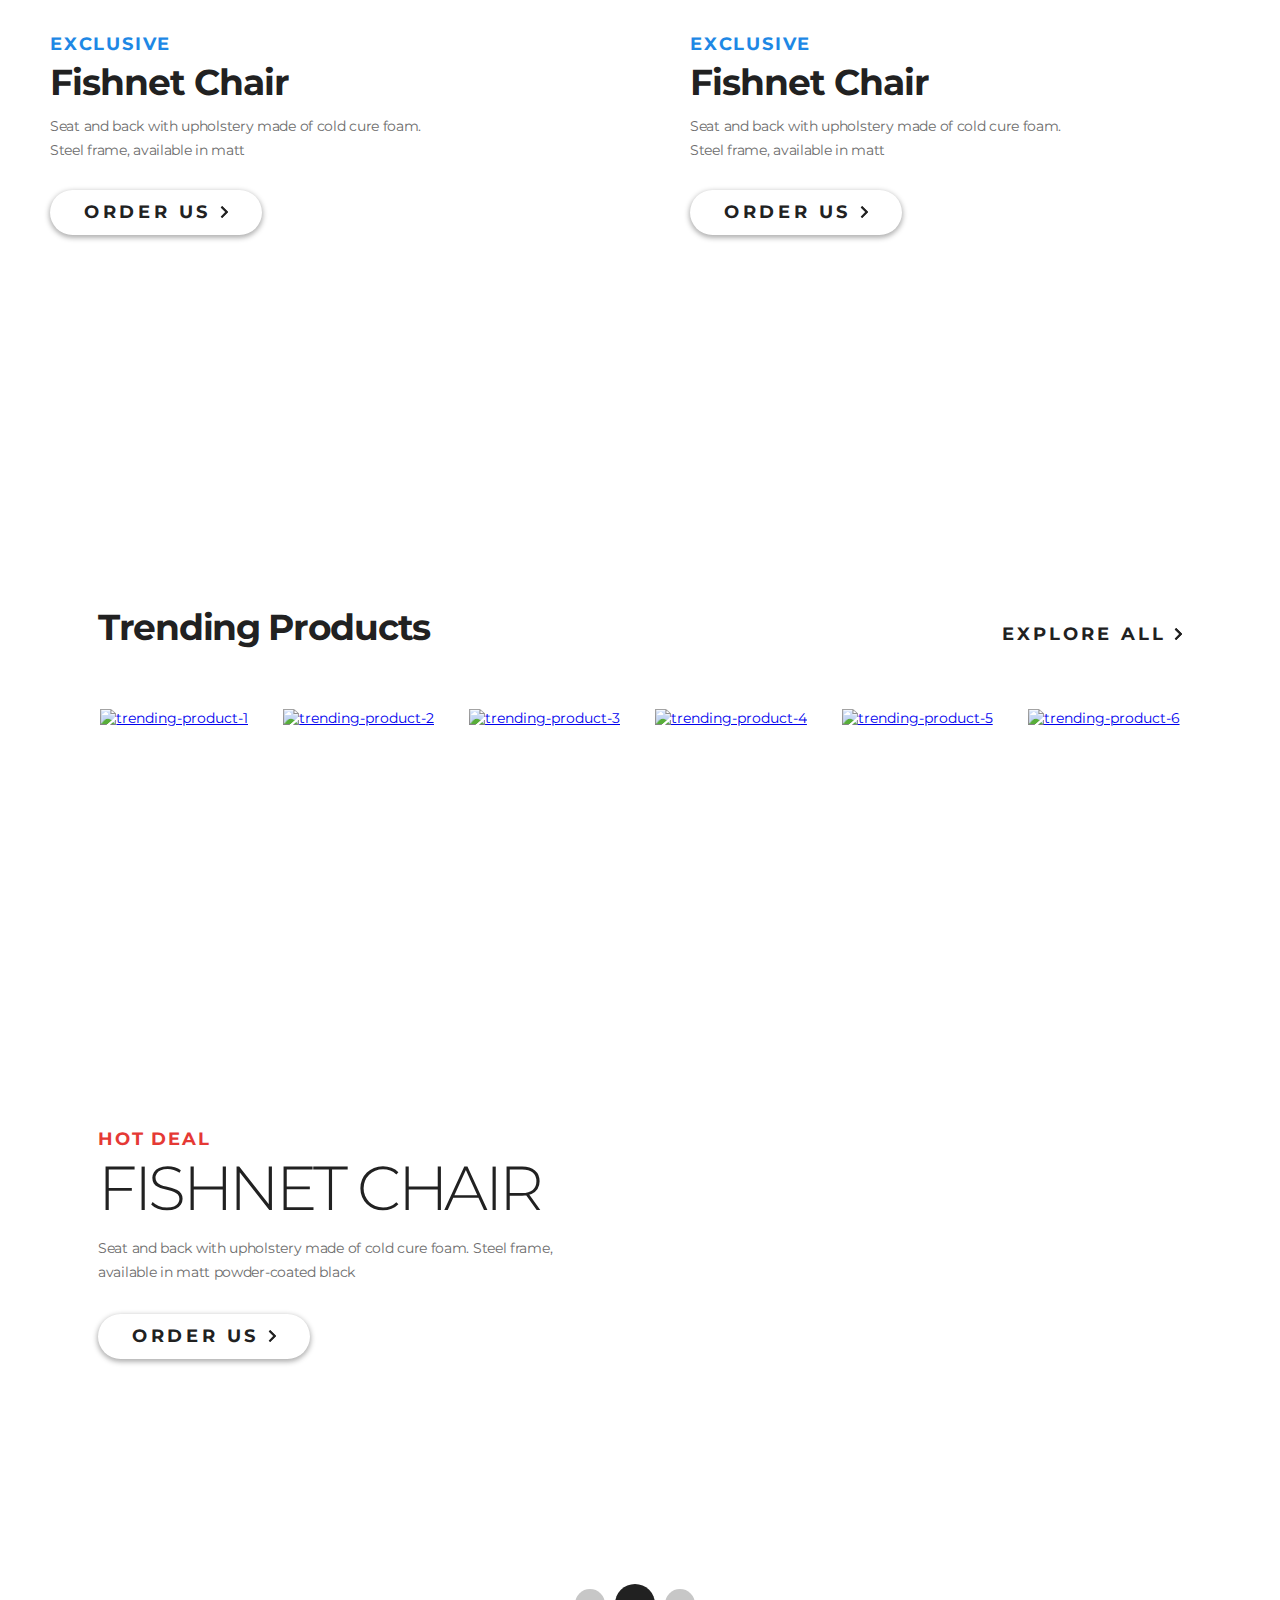
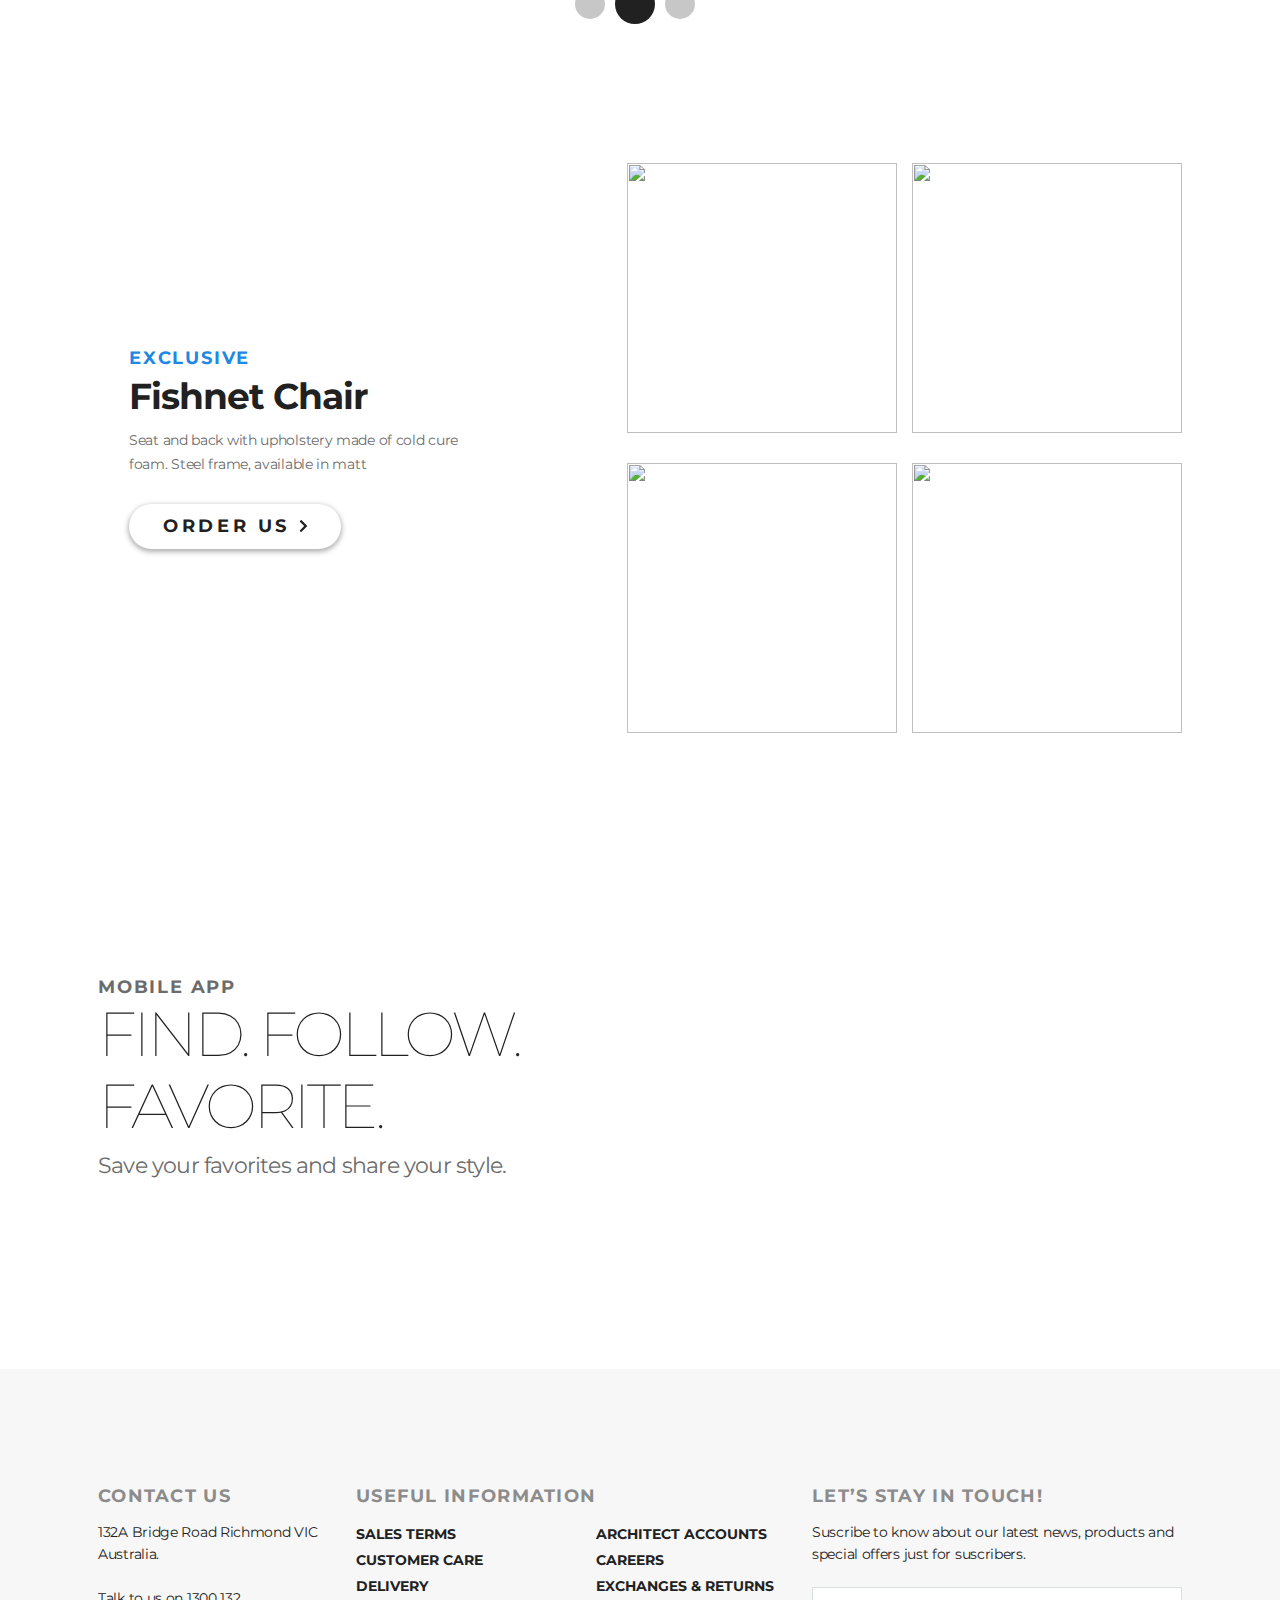
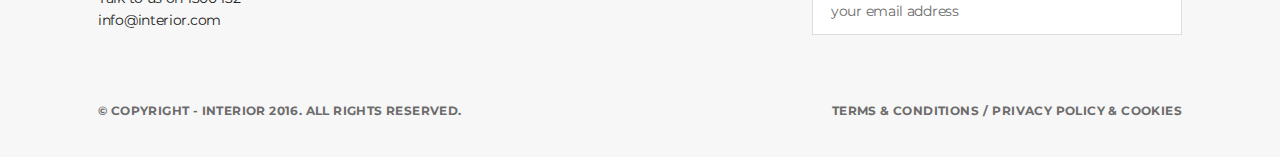
==== commit 415e1691: "Проверил код на валидность, исправил ошибки валидации" ====
--- a/index.html
+++ b/index.html
@@ -294,10 +294,12 @@
         <p class="footer__text footer-subscribe__text">
           Suscribe to know about our latest news, products and special offers just for suscribers.
         </p>
-        <label for="email" class="footer-email">
-          <input type="email" name="email" id="email" placeholder="your email address" class="footer-email__input">
+        <div class="footer-email">
+          <label for="email" class="footer-email">
+            <input type="email" name="email" id="email" placeholder="your email address" class="footer-email__input">
+          </label>
           <button aria-label="Подписаться на рассылку" class="footer-email__btn"></button>
-        </label>
+        </div>
       </div>
       <div class="footer-copyright">
         <p class="footer-copyright__text">© Copyright - INTERIOR 2016. All Rights Reserved.</p>
--- a/style.css
+++ b/style.css
@@ -360,7 +360,7 @@
 }
 
 .exclusive_bg-img {
-  width: 570px;
+  max-width: 570px;
   height: 570px;
   padding: 184px 31px 0;
   background: url('img/exclusive/product-1-lg.jpg') no-repeat;
@@ -612,10 +612,13 @@
   padding: 68px 98px 135px 98px;
 }
 
+.our-products-list-wrap {
+  position: relative;
+  margin-bottom: 50px;
+}
+
 .our-products-list {
   list-style-type: none;
-  margin-bottom: 50px;
-  position: relative;
 }
 
 .our-products-list__item {
